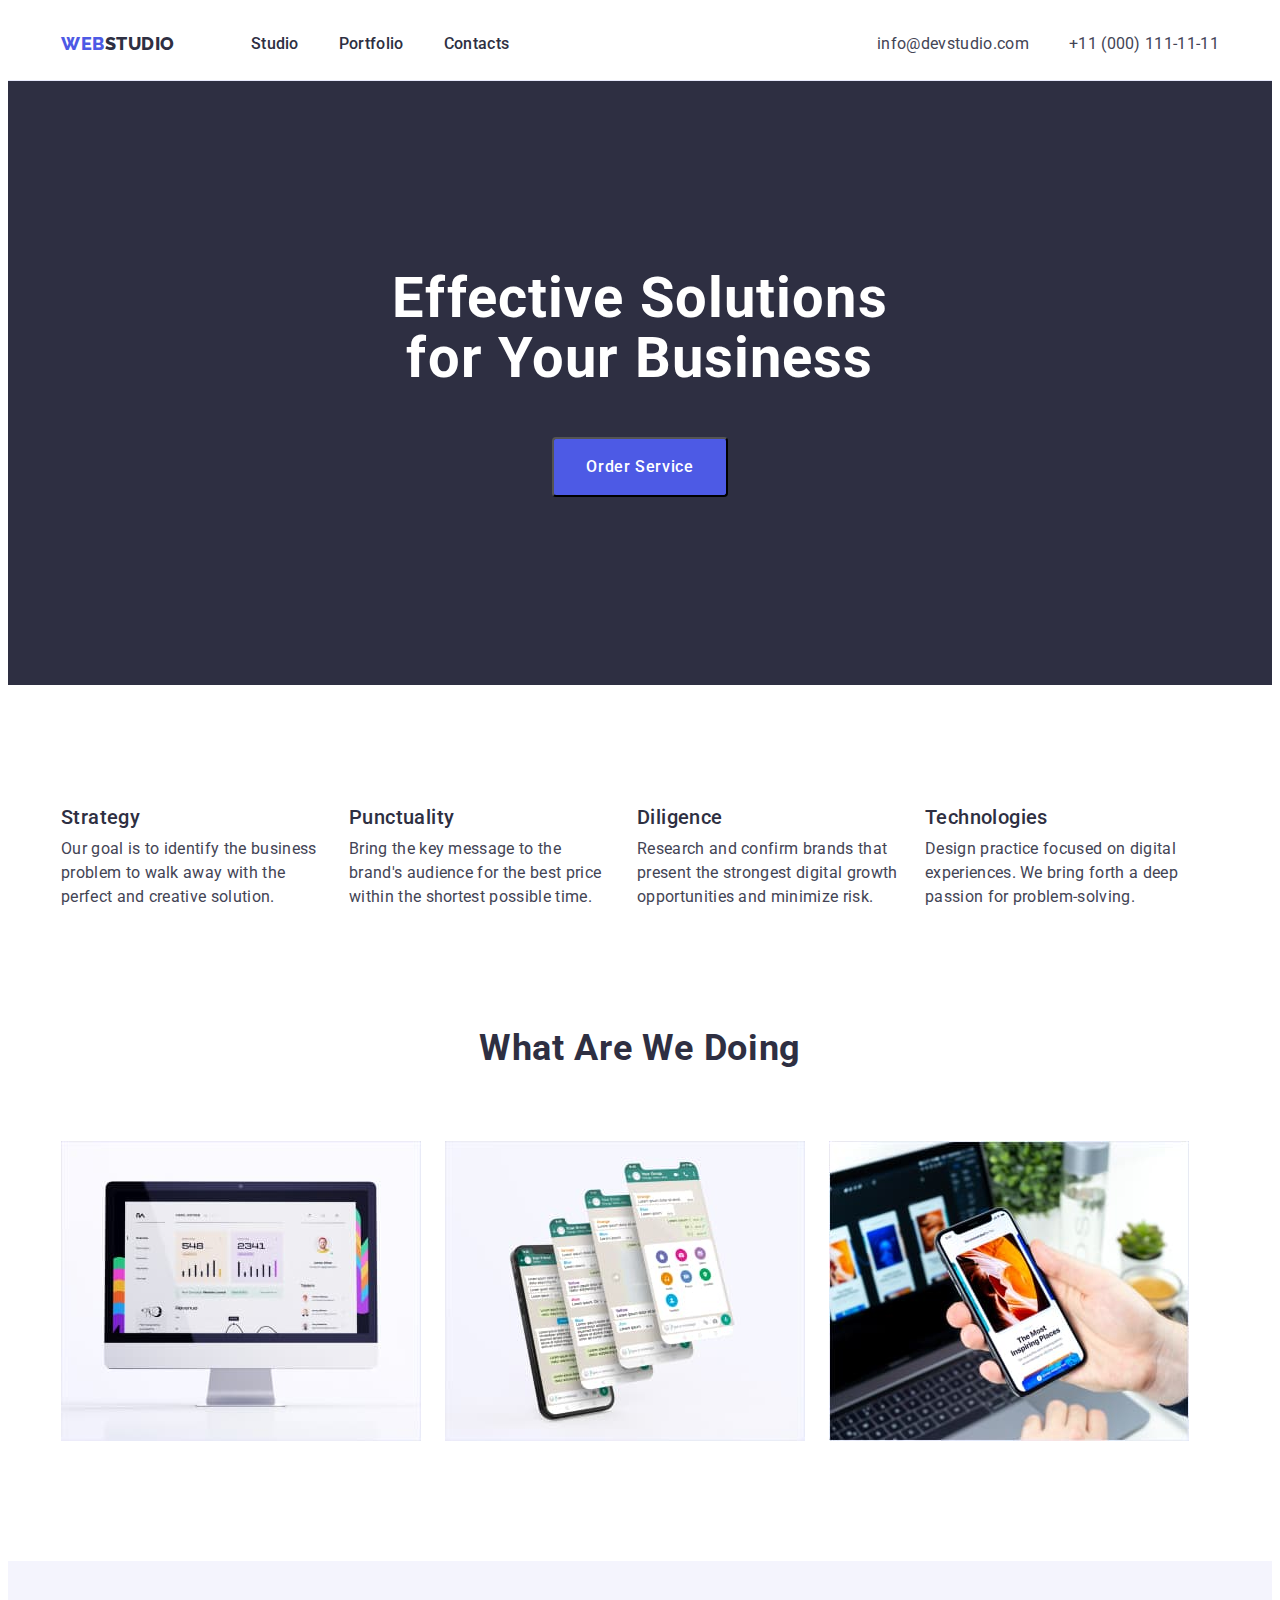
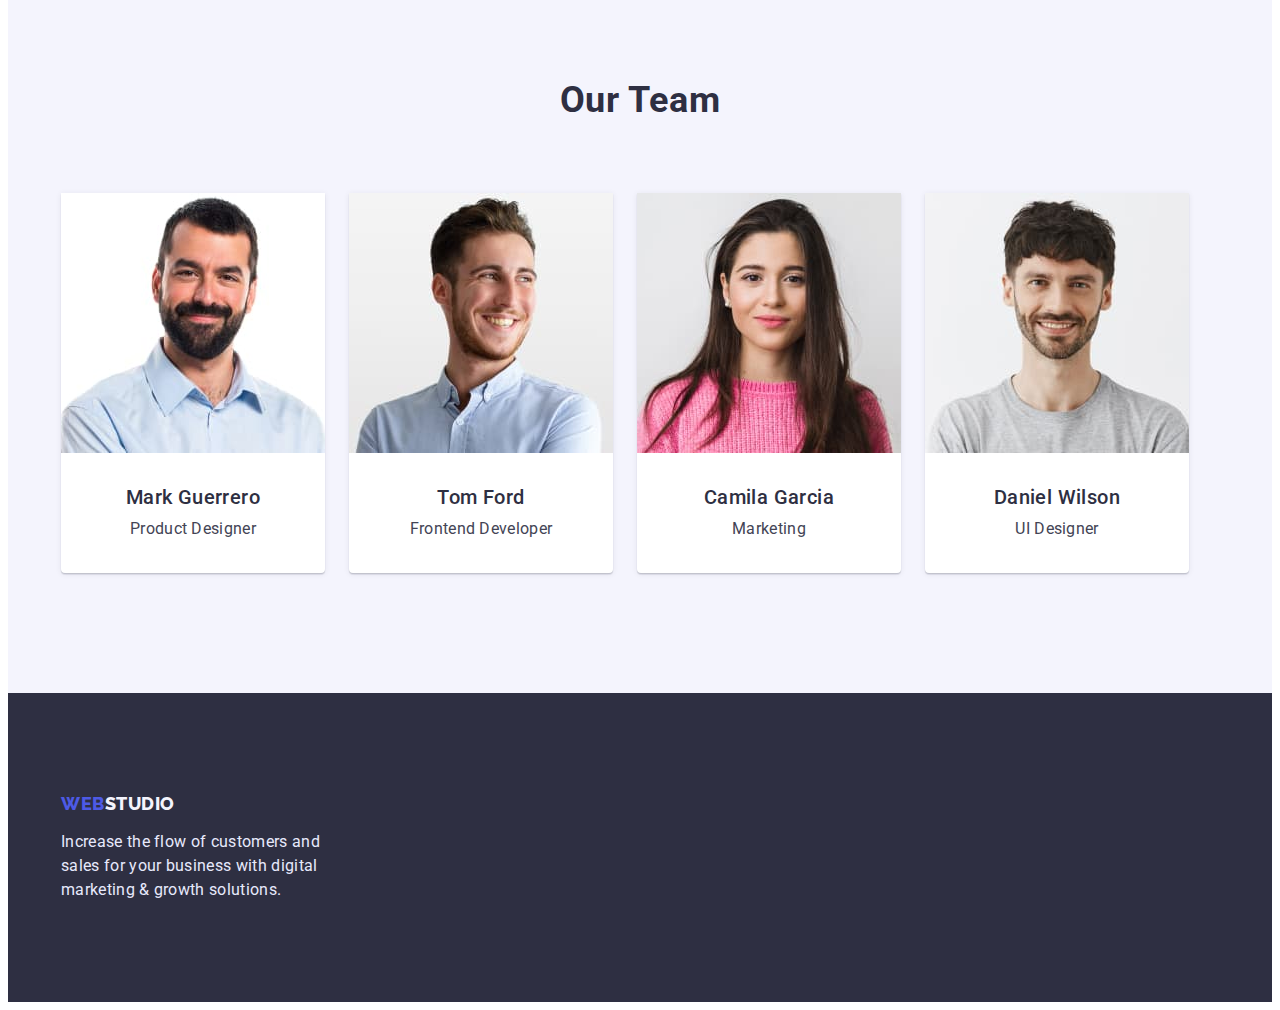
==== index.html @ 9f268df0 "Start HW4" ====
<!DOCTYPE html>
<html lang="en">
  <head>
    <meta charset="UTF-8" />
    <meta http-equiv="X-UA-Compatible" content="IE=edge" />
    <meta name="viewport" content="width=device-width, initial-scale=1.0" />
    <title>WEBSTUDIO</title>
    <link rel="preconnect" href="https://fonts.googleapis.com" />
    <link rel="preconnect" href="https://fonts.gstatic.com" crossorigin />
    <link
      href="https://fonts.googleapis.com/css2?family=Raleway:wght@800&family=Roboto:wght@400;500;700;900&display=swap"
      rel="stylesheet"
    />

    <link
      rel="stylesheet"
      href="https://cdnjs.cloudflare.com/ajax/libs/modern-normalize/1.1.0/modern-normalize.min.css"
      integrity="sha512-wpPYUAdjBVSE4KJnH1VR1HeZfpl1ub8YT/NKx4PuQ5NmX2tKuGu6U/JRp5y+Y8XG2tV+wKQpNHVUX03MfMFn9Q=="
      crossorigin="anonymous"
      referrerpolicy="no-referrer"
    />

    <link rel="stylesheet" href="./css/styles.css" />
  </head>

  <body>
    <!-- Site header -->
    <header class="header">
      <div class="container header-container">
        <nav class="header-navigation">
          <a class="logo-top link" href="./index.html">Web<span class="logo-top-second">Studio</span> </a>
          <ul class="header-list list">
            <li class="header-item"><a class="header-link link" href="./index.html">Studio</a></li>
            <li class="header-item"><a class="header-link link" href="./portfolio.html">Portfolio</a></li>
            <li class="header-item"><a class="header-link link" href="">Contacts</a></li>
          </ul>
        </nav>

        <address class="header-address">
          <ul class="header-address-list list">
            <li class="header-item">
              <a class="header-link adress-info link" href="mailto:info@devstudio.com">info@devstudio.com</a>
            </li>
            <li class="header-item">
              <a class="header-link adress-info link" href="tel:+110001111111">+11 (000) 111-11-11</a>
            </li>
          </ul>
        </address>
      </div>
    </header>

    <main>
      <!-- Hero image -->
      <section class="hero">
        <div class="container">
          <h1 class="hero-title">Effective Solutions for Your Business</h1>
          <button class="hero-botton" type="button">Order Service</button>
        </div>
      </section>

      <!-- Advantages -->
      <section class="advantage section">
        <div class="container">
          <!--<h2 hidden temporarily -->
          <h2 class="hidden-header visually-hidden">Our advantages</h2>
          <ul class="advantage-list list">
            <li class="advantage-item">
              <h3 class="advantage-item-title">Strategy</h3>
              <p class="advantage-item-text">
                Our goal is to identify the business problem to walk away with the perfect and creative solution.
              </p>
            </li>
            <li class="advantage-item">
              <h3 class="advantage-item-title">Punctuality</h3>
              <p class="advantage-item-text">
                Bring the key message to the brand's audience for the best price within the shortest possible time.
              </p>
            </li>
            <li class="advantage-item">
              <h3 class="advantage-item-title">Diligence</h3>
              <p class="advantage-item-text">
                Research and confirm brands that present the strongest digital growth opportunities and minimize risk.
              </p>
            </li>
            <li class="advantage-item">
              <h3 class="advantage-item-title">Technologies</h3>
              <p class="advantage-item-text">
                Design practice focused on digital experiences. We bring forth a deep passion for problem-solving.
              </p>
            </li>
          </ul>
        </div>
      </section>

      <!-- What are we doing -->
      <section class="doing"> <!-- not section only padding-bottom -->
        <!-- section-->
        <div class="container">
          <h2 class="doing-title">What are we doing</h2>
          <ul class="doing-list list">
            <li class="doing-item">
              <img src="./images/img1_we_doing.jpg" alt="Desktop app" width="360" height="300" />
            </li>
            <li class="doing-item">
              <img src="./images/img2_we_doing.jpg" alt="Mobile app" width="360" height="300" />
            </li>
            <li class="doing-item">
              <img src="./images/img3_we_doing.jpg" alt="Design solutions" width="360" height="300" />
            </li>
          </ul>
        </div>
      </section>

      <!-- Our Team -->
      <section class="team section">
        <div class="container">
          <h2 class="team-title">Our Team</h2>
          <ul class="team-list list">
            <li class="team-item">
              <img src="./images/team_card1.jpg" alt="Mark Guerrero's photo" width="264" height="260" />
              <div class="team-item-description">
                <h3 class="team-item-title">Mark Guerrero</h3>
                <p class="team-item-text">Product Designer</p>
              </div>
            </li>
            <li class="team-item">
              <img src="./images/team_card2.jpg" alt="Tom Ford's photo" width="264" height="260" />
              <div class="team-item-description">
                <h3 class="team-item-title">Tom Ford</h3>
                <p class="team-item-text">Frontend Developer</p>
              </div>
            </li>
            <li class="team-item">
              <img src="./images/team_card3.jpg" alt="Camila Garcia's photo" width="264" height="260" />
              <div class="team-item-description">
                <h3 class="team-item-title">Camila Garcia</h3>
                <p class="team-item-text">Marketing</p>
              </div>
            </li>
            <li class="team-item">
              <img src="./images/team_card4.jpg" alt="Daniel Wilson's photo" width="264" height="260" />
              <div class="team-item-description">
                <h3 class="team-item-title">Daniel Wilson</h3>
                <p class="team-item-text">UI Designer</p>
              </div>
            </li>
          </ul>
        </div>
      </section>
    </main>

    <!-- Page Footer -->
    <footer class="footer">
      <div class="footer-container container">
        <a class="logo-bottom link" href="./index.html">Web<span class="logo-bottom-second">Studio</span></a>
        <p class="footer-text">
          Increase the flow of customers and sales for your business with digital marketing & growth solutions.
        </p>
      </div>
    </footer>
  </body>
</html>
---- css/styles.css ----
:root {
  --main-hero-color: #2e2f42;
  --main-text-color: #434455;
  --main-background-color: #ffffff;
}

p,
h1,
h2,
h3,
h4,
h5,
h6 {
  margin: 0;
}

ul {
  margin: 0;
  padding-left: 0;
}

button {
  cursor: pointer;
}

address {
  font-style: normal;
}

img {
  display: block;
}

.list {
  list-style: none;
}

.link {
  text-decoration: none;
  font-style: normal;
}

body {
  font-family: "Roboto", sans-serif;
  font-style: normal;
  background-color: var(--main-background-color);
  color: var(-main-text-color);
}

.container {
  width: 1158px;
  padding-left: 15px;
  padding-right: 15px;
  margin: 0 auto;
  /* outline: 2px solid red; */
}

.section {
  padding-top: 120px;
  padding-bottom: 120px;
}

/* --------- HEADER ----------------------------------------- */

.header {
  background-color: #ffffff;
  padding-top: 24px;
  padding-bottom: 24px;
  border-bottom: 1px solid #e7e9fc;
}

.header-container {
  display: flex;
  align-items: center;
}

.header-navigation {
  display: flex;
  align-items: center;
  margin-right: auto;
}

.header-list {
  display: flex;
  gap: 40px;
}

.header-list {
  display: flex;
  align-items: center;
}

.logo-top {
  text-decoration: none;
}

.logo-top {
  font-family: "Raleway", sans-serif;
  font-weight: 800;
  font-size: 18px;
  line-height: 1.17;
  letter-spacing: 0.03em;
  text-transform: uppercase;
  color: #4d5ae5;
  font-style: normal;
}

.logo-top-second {
  color: #2e2f42;
  margin-right: 76px;
}

.header-address {
  font-style: normal;
}

.header-address-list {
  display: flex;
  align-items: center;
  gap: 40px;
}

.header-link {
  font-weight: 500;
  font-size: 16px;
  line-height: calc(24 / 16);
  letter-spacing: 0.02em;
  color: #2e2f42;
}

.header-link:hover,
.header-link:focus,
.header-link:active {
  color: #404bbf;
}

.adress-info {
  font-weight: 400;
  font-size: 16px;
  line-height: (24/16);
  letter-spacing: 0.02em;
  color: #434455;
}

/* --------- HERO ----------------------------------------- */

.hero {
  background: var(--main-hero-color);
  padding-top: 188px;
  padding-bottom: 188px;
  text-align: center;
}
.hero-title {
  font-weight: 700;
  font-size: 56px;
  line-height: 1.07;
  text-align: center;
  letter-spacing: 0.02em;
  color: #ffffff;
  width: 496px;
  margin-bottom: 48px;
  margin-left: auto;
  margin-right: auto;
}

.hero-botton {
  font-family: "Roboto", sans-serif;
  font-weight: 500;
  font-size: 16px;
  line-height: calc(24 / 16);
  align-items: center;
  letter-spacing: 0.04em;
  color: #ffffff;
  background: #4d5ae5;
  padding: 16px 32px;
  border-radius: 4px;
}

.hero-botton:hover,
.hero-botton:focus {
  background-color: #404bbf;
  cursor: pointer;
}

/* --------- ADVANTEGE ----------------------------------------- */

.advantage-list {
  display: flex;
  gap: 24px;
}

.visually-hidden {
  position: absolute;
  width: 1px;
  height: 1px;
  margin: -1px;
  border: 0;
  padding: 0;
  white-space: nowrap;
  clip-path: inset(100%);
  clip: rect(0 0 0 0);
  overflow: hidden;
}

.advantage-item {
  /* padding-top: 120px; */
  width: 264px;
  text-align: left;
  flex-basis: calc((100%-72px) / 4);
}

.advantage-item-title {
  font-weight: 500;
  font-size: 20px;
  line-height: calc(24 / 20);
  letter-spacing: 0.02em;
  /* NAVY BLUE */
  color: #2e2f42;
  margin-bottom: 8px;
}
.advantage-item-text {
  font-weight: 400;
  font-size: 16px;
  line-height: calc(24 / 16);
  letter-spacing: 0.02em;
  /* SLATE */
  color: #434455;
}

/* --------- DOING  ----------------------------------------- */

.doing {
  padding-bottom: 120px;
}

.doing-list {
  display: flex;
  flex-wrap: wrap;
  gap: 24px;
}

.doing-item {
  flex-basis: auto;
}

.doing-title {
  font-weight: 700;
  font-size: 36px;
  line-height: 1.11;
  text-align: center;
  letter-spacing: 0.02em;
  text-transform: capitalize;
  /* NAVY BLUE */
  color: #2e2f42;
  margin-bottom: 72px;
}

/* --------- TEAM  ----------------------------------------- */

.team {
  /* CLOUD */
  background-color: #f4f4fd;
}

.team-list {
  display: flex;
  flex-wrap: wrap;
  gap: 24px;
}

.team-title {
  font-weight: 700;
  font-size: 36px;
  line-height: 1.11;
  text-align: center;
  letter-spacing: 0.02em;
  text-transform: capitalize;
  color: #2e2f42;
  margin-bottom: 72px;
}

.team-item {
  background-color: #ffffff;
  box-shadow: 0px 1px 6px rgba(46, 47, 66, 0.08), 0px 1px 1px rgba(46, 47, 66, 0.16), 0px 2px 1px rgba(46, 47, 66, 0.08);
  border-radius: 0px 0px 4px 4px;
}

.team-item-description {
  padding-top: 32px;
  padding-bottom: 32px;
  padding-left: 16px;
  padding-right: 16px;
}

.team-item-title {
  font-weight: 500;
  font-size: 20px;
  line-height: calc(24 / 20);
  text-align: center;
  letter-spacing: 0.02em;
  color: #2e2f42;
  background-color: #ffffff;
  /* margin-top: 32px; */
  margin-bottom: 8px;
}
.team-item-text {
  font-weight: 400;
  font-size: 16px;
  line-height: calc(24 / 16);
  text-align: center;
  letter-spacing: 0.02em;
  color: #434455;
  background-color: #ffffff;
  /* margin-bottom: 32px; */
}

/* --------- FOOTER  ----------------------------------------- */

.footer {
  background-color: #2e2f42;
  padding-top: 100px;
  padding-bottom: 100px;
}
.logo-bottom {
  text-decoration: none;
}

.logo-bottom {
  font-family: "Raleway", sans-serif;
  font-weight: 800;
  font-size: 18px;
  line-height: 1.17;
  letter-spacing: 0.03em;
  text-transform: uppercase;
  color: #4d5ae5;
  font-style: normal;
}

.logo-bottom-second {
  color: #f4f4fd;
}

.footer-text {
  font-weight: 400;
  font-size: 16px;
  line-height: calc(24 / 16);
  letter-spacing: 0.02em;
  color: #e7e9fc;
  width: 264px;
  margin-top: 16px;
}

/* --------- FILTER  ----------------------------------------- */

.filter-button-text {
  font-family: "Roboto", sans-serif;
  font-weight: 500;
  font-size: 16px;
  line-height: 1.5;
  align-items: center;
  letter-spacing: 0.04em;
  color: #4d5ae5;
  background-color: #f4f4fd;
  border-style: none;

  border: 1px solid #e7e9fc;
  border-radius: 4px;
  padding: 12px 24px;
}

.filter-button-text:hover,
.filter-button-text:focus {
  color: #ffffff;
  background-color: #404bbf;
  cursor: pointer;
}

/* --------- GALLERY  ----------------------------------------- */

.gallery {
  padding-top: 96px;
  padding-bottom: 120px;
}

.filter-list {
  display: flex;
  flex-wrap: wrap;
  gap: 24px;
  margin-bottom: 72px;
  justify-content: center;
}

.gallary-list {
  display: flex;
  flex-wrap: wrap;
  gap: 48px 24px;
}

.gallery-list li {
  width: calc((100% - 48px) / 3);
}

.gallery-item-description {
  /* padding: 32px auto 32px 16px; */
  padding-top: 32px;
  padding-right: auto;
  padding-bottom: 32px;
  padding-left: 16px;
  border: 1px solid #e7e9fc;
  border-top: none;
}

.galley-item-titel {
  font-weight: 500;
  font-size: 20px;
  line-height: 1.2;
  letter-spacing: 0.02em;
  color: #2e2f42;
  /* margin-top: 32px; */
  /* margin-left: 16px; */
  margin-bottom: 8px;
  /* text-align: left; */
}
.gallery-item-text {
  font-weight: 400;
  font-size: 16px;
  line-height: calc(24 / 16);
  letter-spacing: 0.02em;
  color: #434455;
  /* margin-left: 16px; */
  /* text-align: left; */
}
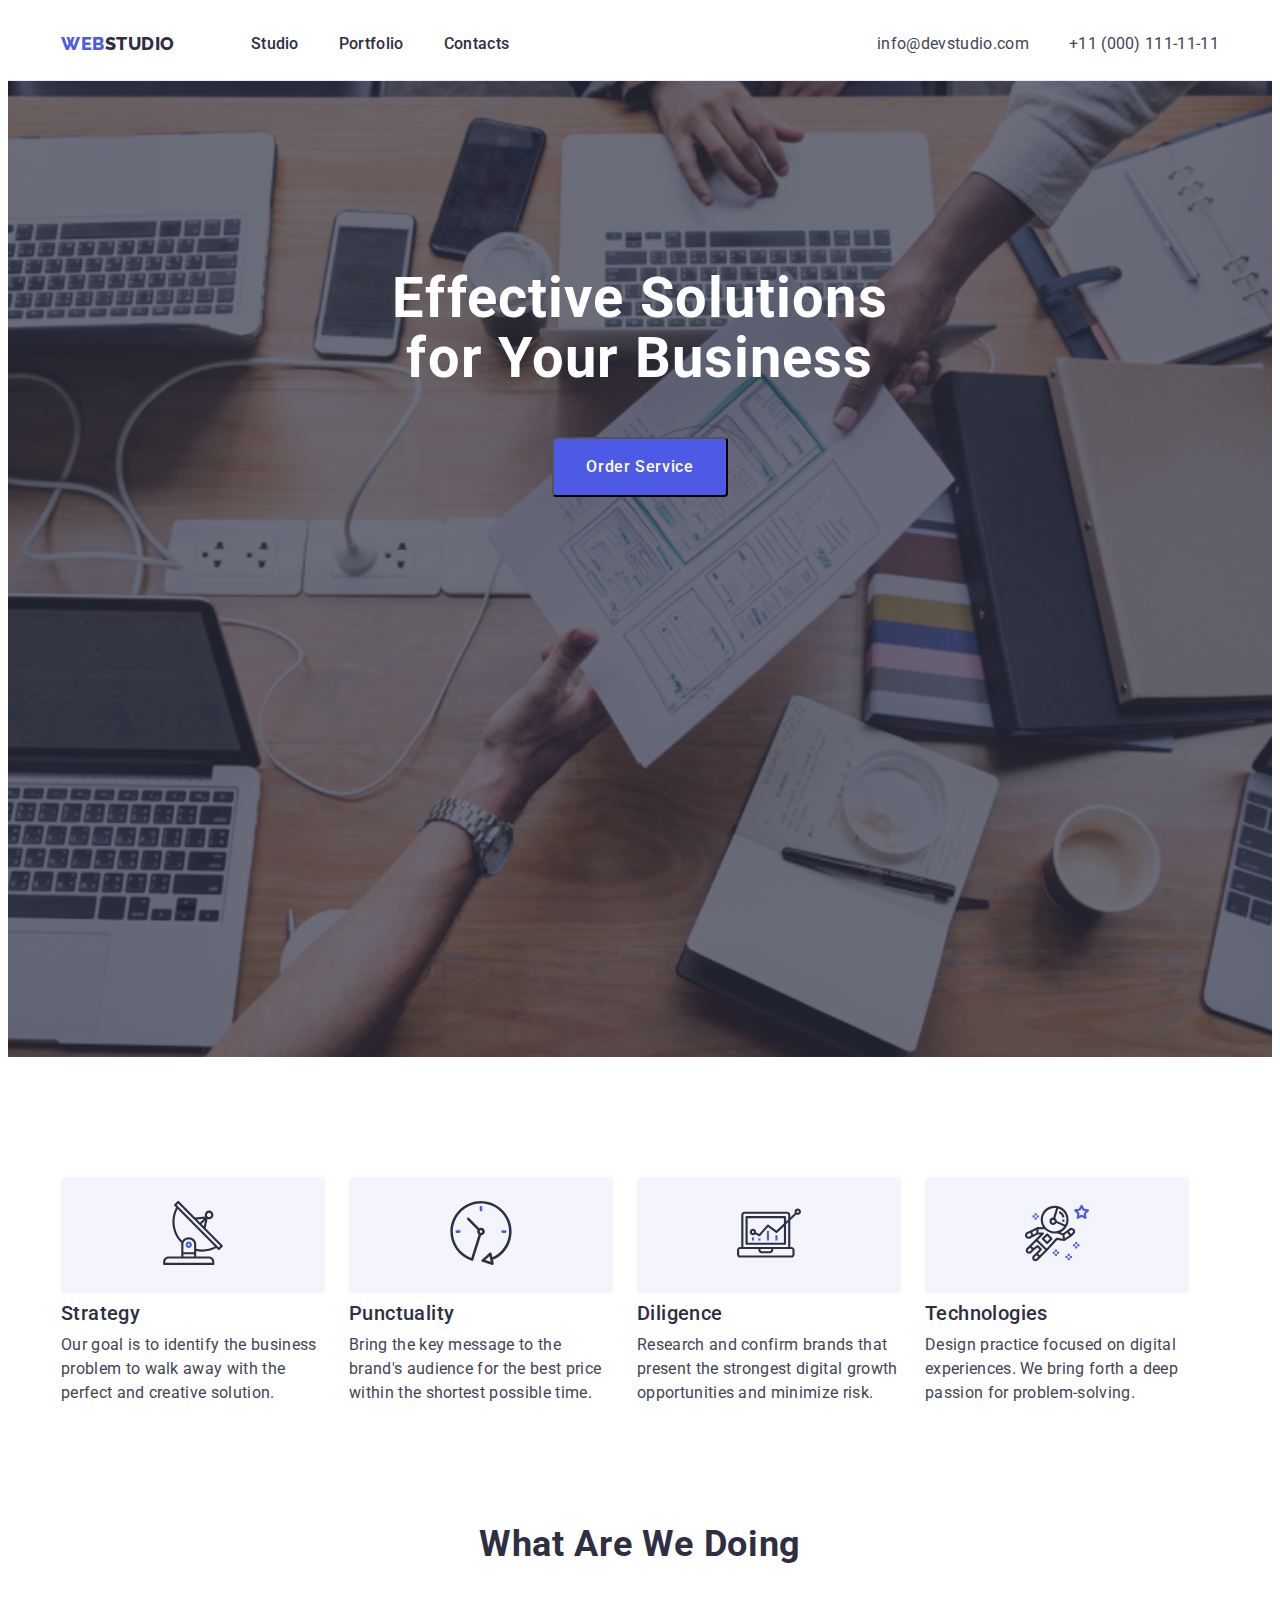
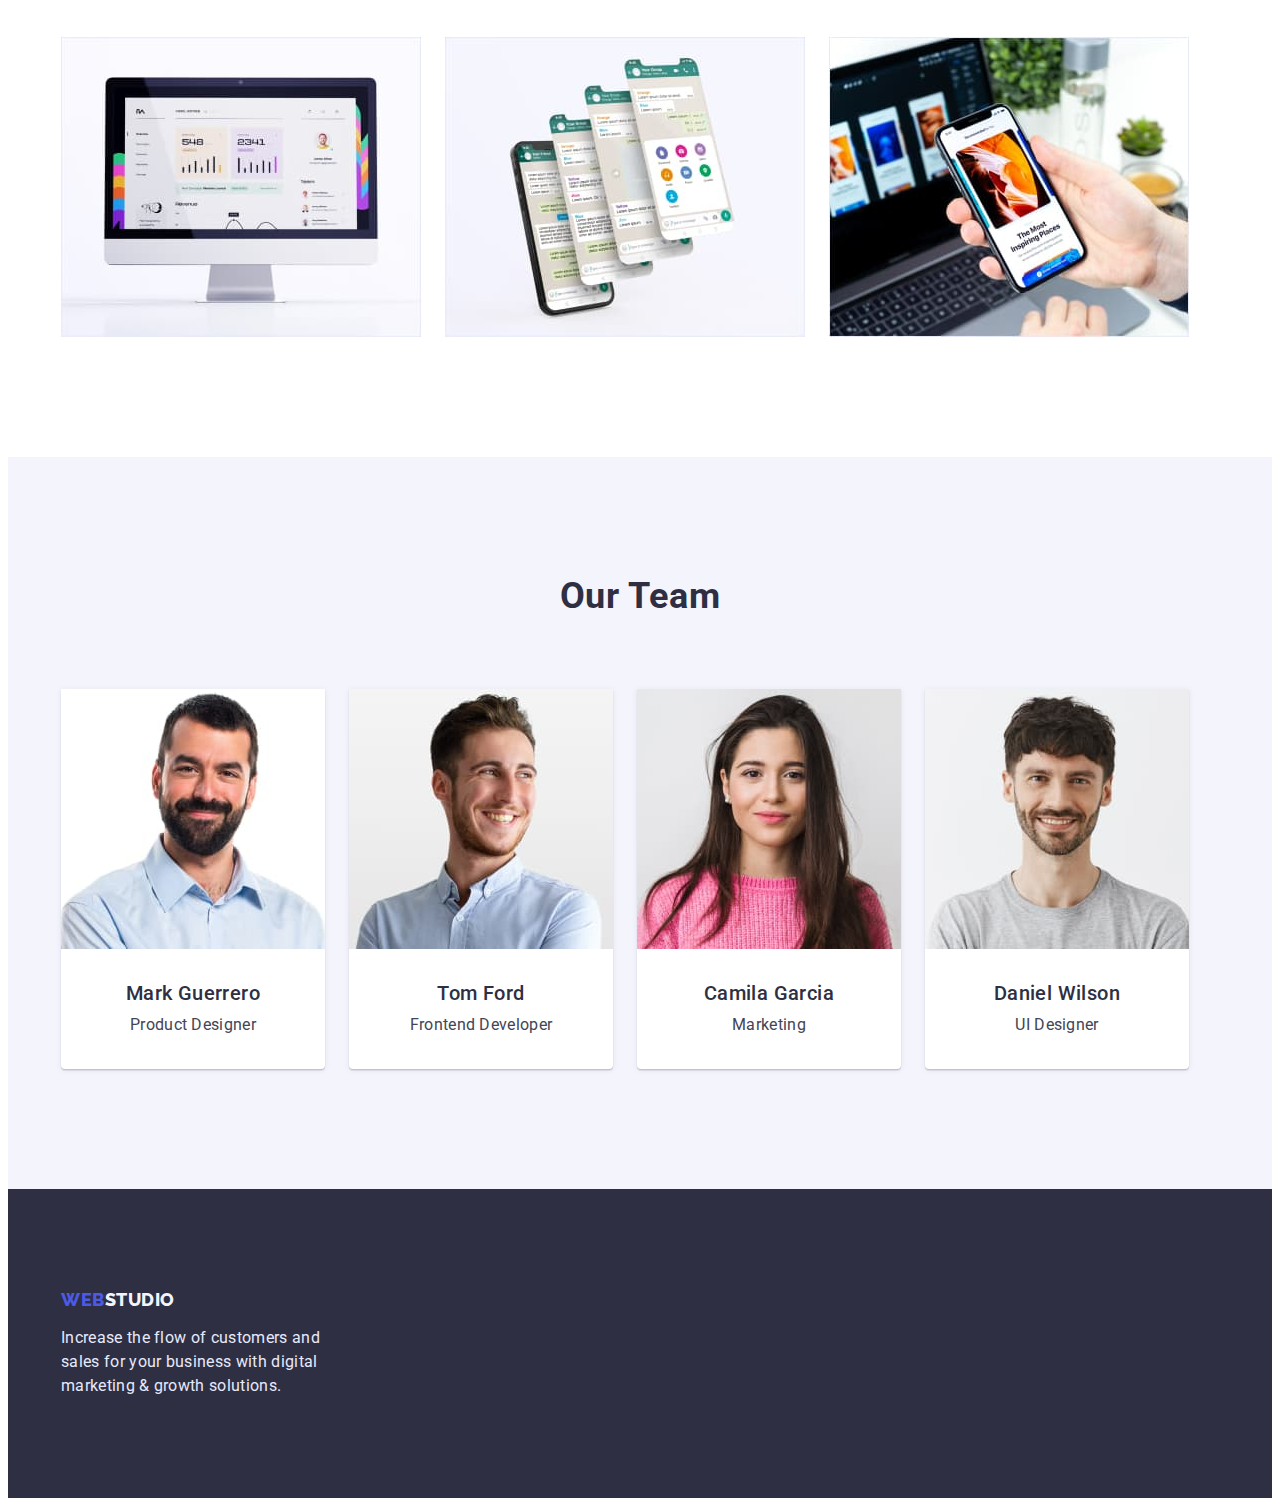
==== commit 109350f2: "Add icon section advantege" ====
--- a/index.html
+++ b/index.html
@@ -65,24 +65,44 @@
           <h2 class="hidden-header visually-hidden">Our advantages</h2>
           <ul class="advantage-list list">
             <li class="advantage-item">
+              <div class="icon-box">
+                <svg class="icon"> 
+                  <use href="./images/sprite.svg#icon-about-antenna"></use>
+                </svg>
+              </div>
               <h3 class="advantage-item-title">Strategy</h3>
               <p class="advantage-item-text">
                 Our goal is to identify the business problem to walk away with the perfect and creative solution.
               </p>
             </li>
             <li class="advantage-item">
+              <div class="icon-box">
+                <svg class="icon"> 
+                  <use href="./images/sprite.svg#icon-about-clock"></use>
+                </svg>
+              </div>
               <h3 class="advantage-item-title">Punctuality</h3>
               <p class="advantage-item-text">
                 Bring the key message to the brand's audience for the best price within the shortest possible time.
               </p>
             </li>
             <li class="advantage-item">
+              <div class="icon-box">
+                <svg class="icon"> 
+                  <use href="./images/sprite.svg#icon-about-diagram"></use>
+                </svg>
+              </div>
               <h3 class="advantage-item-title">Diligence</h3>
               <p class="advantage-item-text">
                 Research and confirm brands that present the strongest digital growth opportunities and minimize risk.
               </p>
             </li>
             <li class="advantage-item">
+              <div class="icon-box">
+                <svg class="icon"> 
+                  <use href="./images/sprite.svg#icon-about-astronaut"></use>
+                </svg>
+              </div>
               <h3 class="advantage-item-title">Technologies</h3>
               <p class="advantage-item-text">
                 Design practice focused on digital experiences. We bring forth a deep passion for problem-solving.
--- a/css/styles.css
+++ b/css/styles.css
@@ -149,7 +149,17 @@
   padding-top: 188px;
   padding-bottom: 188px;
   text-align: center;
-}
+
+  max-width: 1440px;
+  height: 600px;
+  margin-left: auto;
+  margin-right: auto;
+  background-image: linear-gradient(rgba(46, 47, 66, 0.7), rgba(46, 47, 66, 0.7)), url(../images/hero.jpg);
+  background-repeat: no-repeat;
+  background-position: center;
+  background-size: cover;
+}
+
 .hero-title {
   font-weight: 700;
   font-size: 56px;
@@ -183,6 +193,20 @@
 }
 
 /* --------- ADVANTEGE ----------------------------------------- */
+
+.icon-box {
+  background: #f4f4fd;
+  border-radius: 4px;
+  max-width: 112px;
+  max-width: 264px;
+  padding: 24px 100px;
+  margin-bottom: 8px;
+}
+
+.icon-box>.icon {
+  width: 64px;
+  height: 64px;
+}
 
 .advantage-list {
   display: flex;
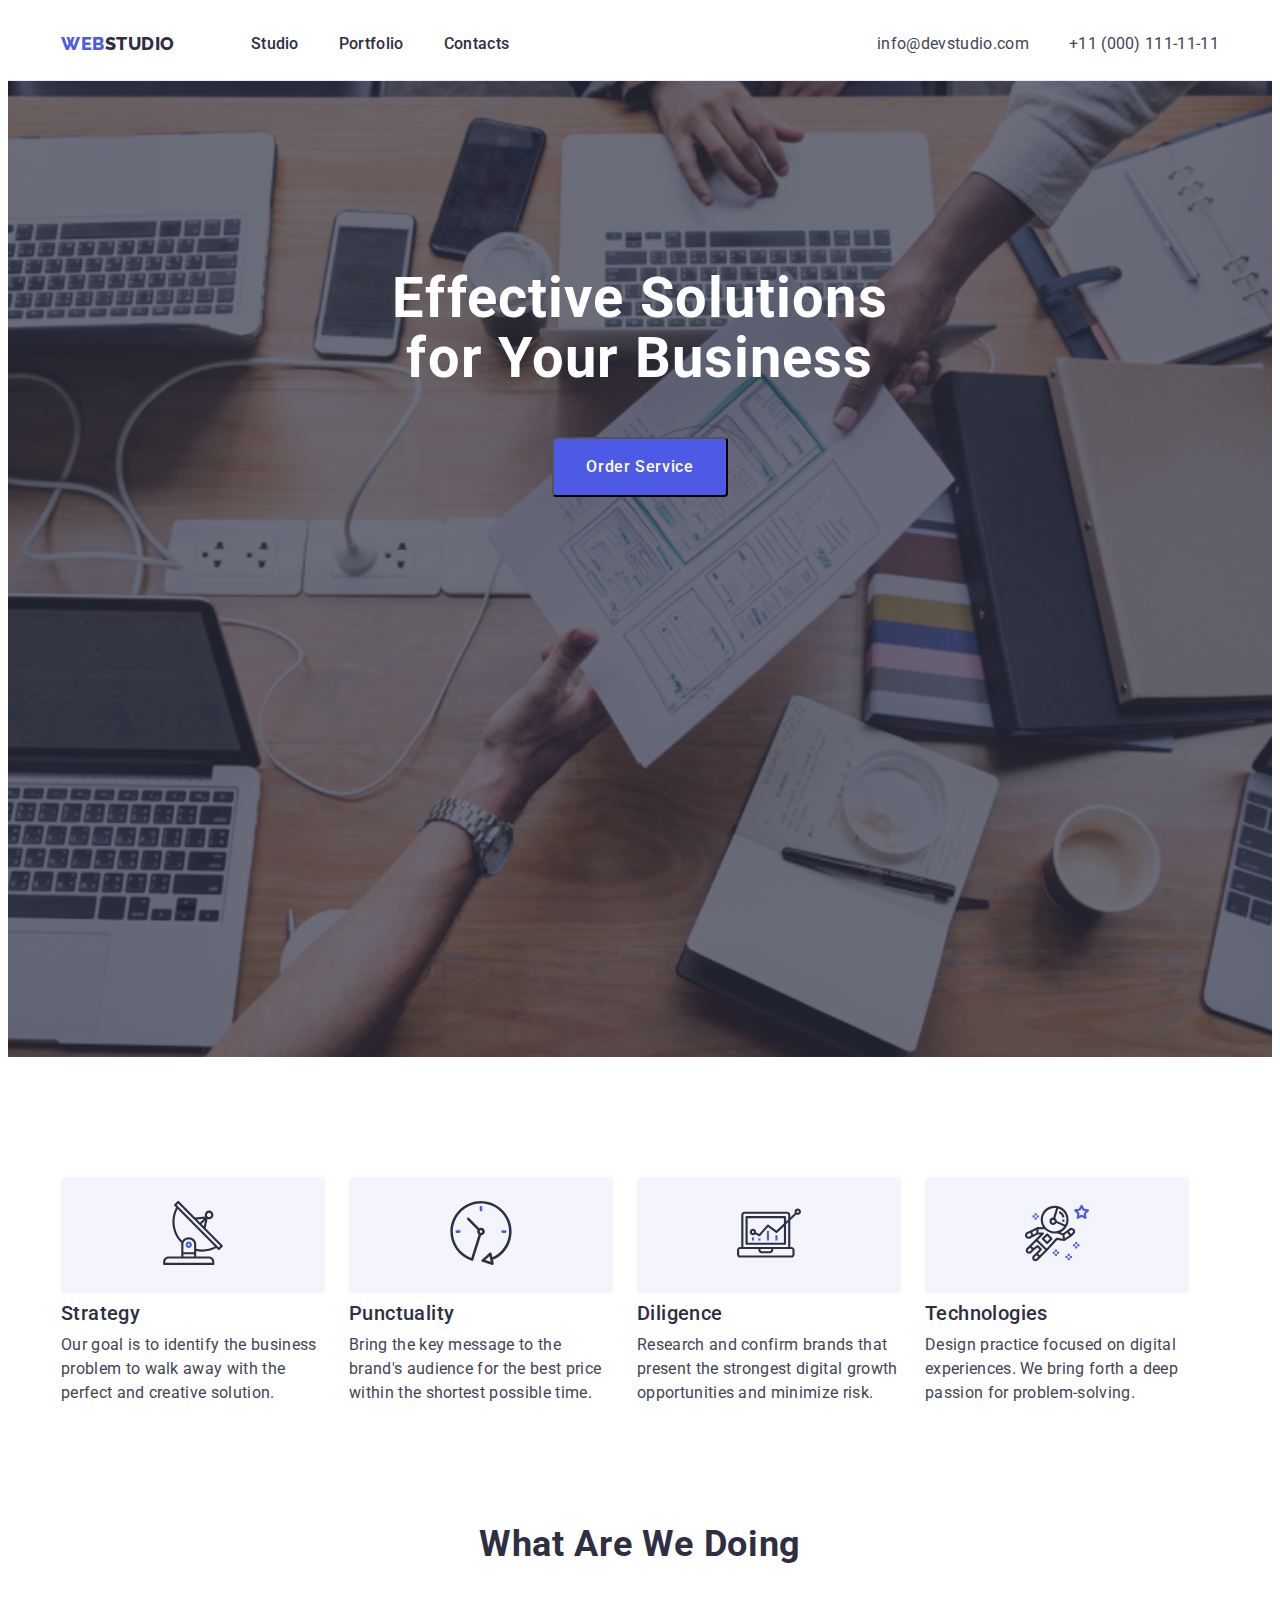
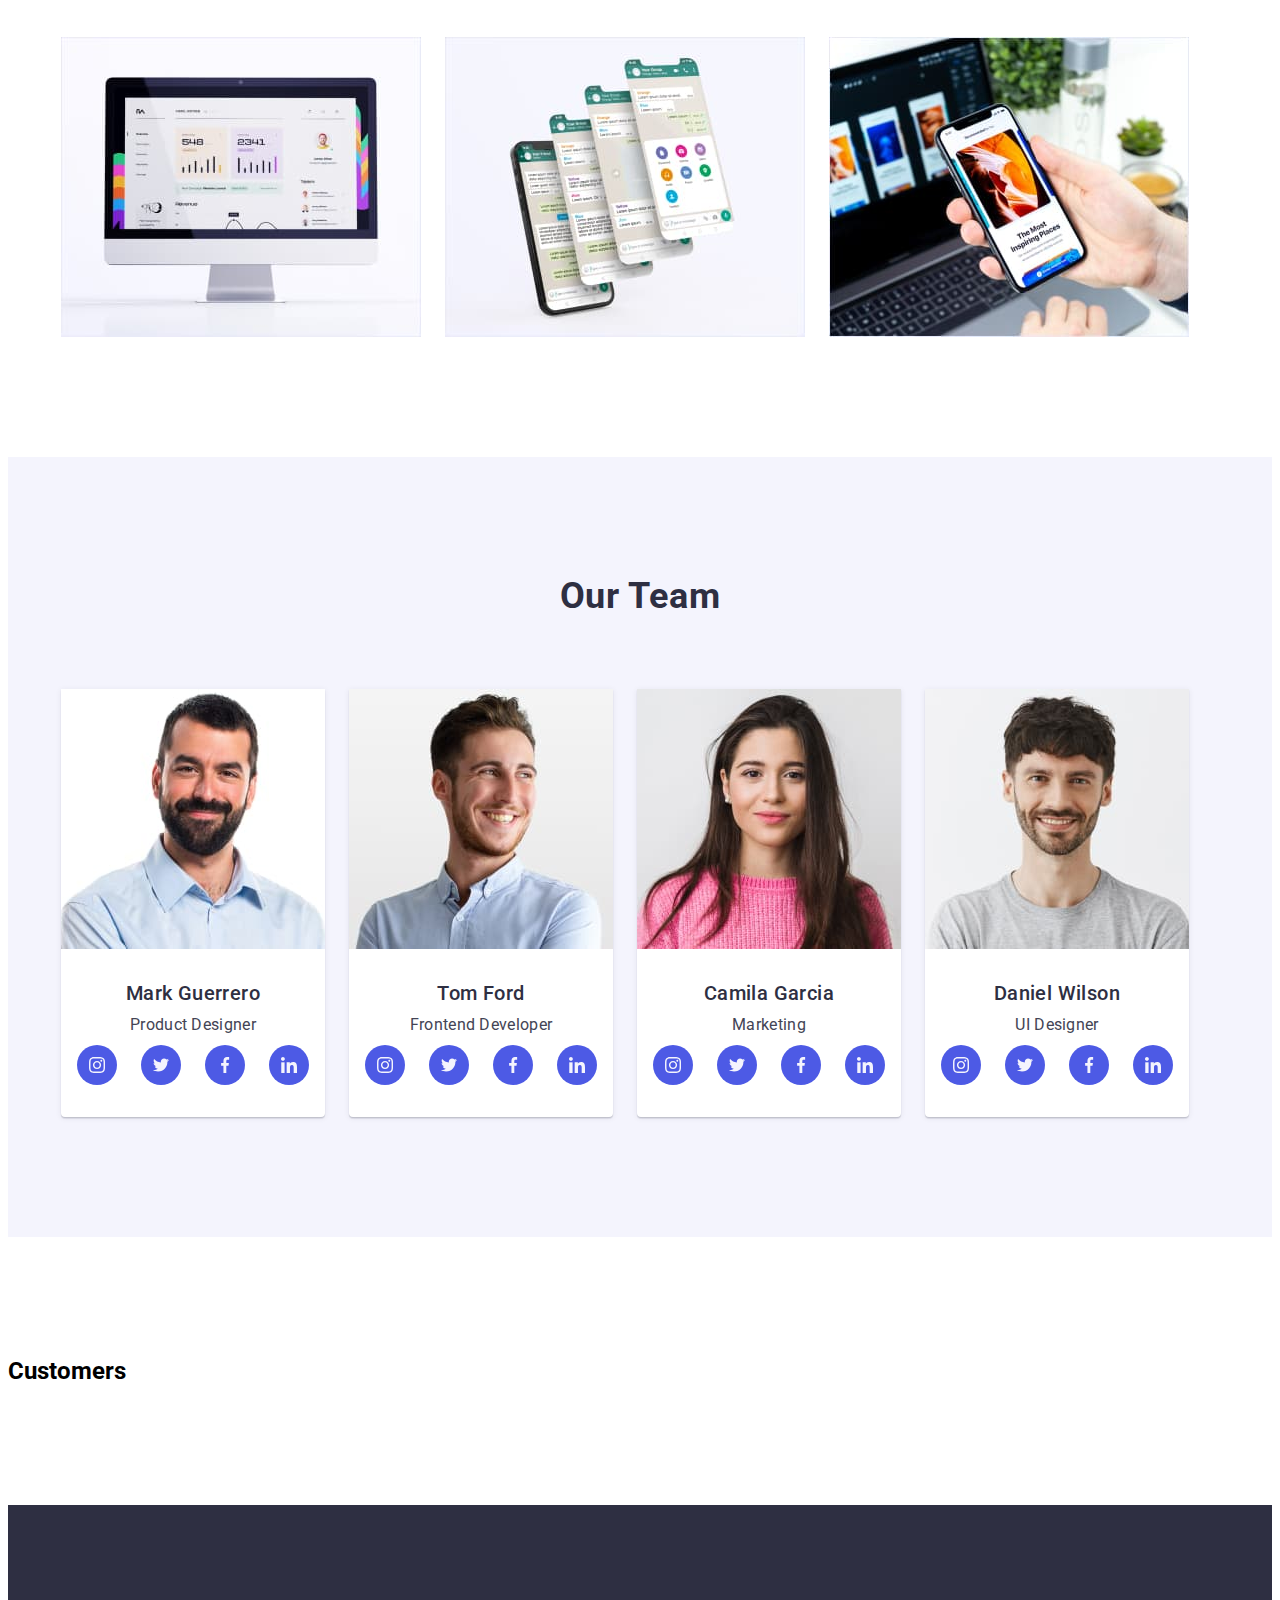
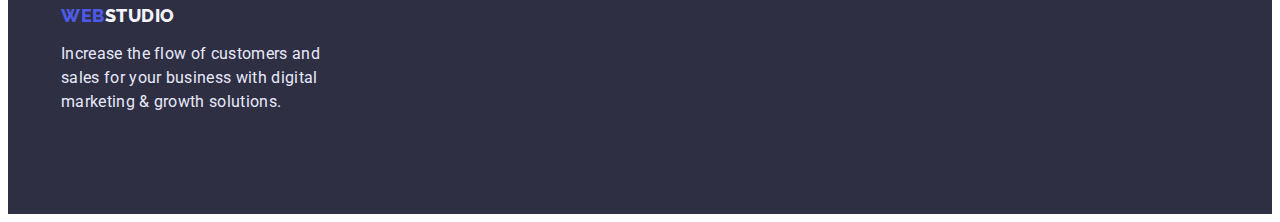
==== commit b6f80877: "Add iconsoc for section team" ====
--- a/index.html
+++ b/index.html
@@ -66,7 +66,7 @@
           <ul class="advantage-list list">
             <li class="advantage-item">
               <div class="icon-box">
-                <svg class="icon"> 
+                <svg class="icon">
                   <use href="./images/sprite.svg#icon-about-antenna"></use>
                 </svg>
               </div>
@@ -77,7 +77,7 @@
             </li>
             <li class="advantage-item">
               <div class="icon-box">
-                <svg class="icon"> 
+                <svg class="icon">
                   <use href="./images/sprite.svg#icon-about-clock"></use>
                 </svg>
               </div>
@@ -88,7 +88,7 @@
             </li>
             <li class="advantage-item">
               <div class="icon-box">
-                <svg class="icon"> 
+                <svg class="icon">
                   <use href="./images/sprite.svg#icon-about-diagram"></use>
                 </svg>
               </div>
@@ -99,7 +99,7 @@
             </li>
             <li class="advantage-item">
               <div class="icon-box">
-                <svg class="icon"> 
+                <svg class="icon">
                   <use href="./images/sprite.svg#icon-about-astronaut"></use>
                 </svg>
               </div>
@@ -113,7 +113,8 @@
       </section>
 
       <!-- What are we doing -->
-      <section class="doing"> <!-- not section only padding-bottom -->
+      <section class="doing">
+        <!-- not section only padding-bottom -->
         <!-- section-->
         <div class="container">
           <h2 class="doing-title">What are we doing</h2>
@@ -141,6 +142,35 @@
               <div class="team-item-description">
                 <h3 class="team-item-title">Mark Guerrero</h3>
                 <p class="team-item-text">Product Designer</p>
+                <ul class="team-soc-list list">
+                  <li class="team-soc-item">
+                    <a href="" class="team-soc-link link">
+                      <svg class="team-soc-icon">
+                        <use href="./images/sprite.svg#icon-icon-instagram"></use>
+                      </svg>
+                    </a>
+                  </li>
+                  <li class="team-soc-item">
+                    <a href="" class="team-soc-link link">
+                      <svg class="team-soc-icon">
+                        <use href="./images/sprite.svg#icon-icon-twitter"></use>
+                      </svg>
+                    </a>
+                  </li>
+                  <li class="team-soc-item">
+                    <a href="" class="team-soc-link link">
+                      <svg class="team-soc-icon">
+                        <use href="./images/sprite.svg#icon-icon-facebook"></use>
+                      </svg>
+                    </a>
+                  </li>
+                  <li class="team-soc-item">
+                    <a href="" class="team-soc-link link">
+                      <svg class="team-soc-icon">
+                        <use href="./images/sprite.svg#icon-icon-linkedin"></use>
+                      </svg> 
+                    </a></li>
+                </ul>
               </div>
             </li>
             <li class="team-item">
@@ -148,6 +178,35 @@
               <div class="team-item-description">
                 <h3 class="team-item-title">Tom Ford</h3>
                 <p class="team-item-text">Frontend Developer</p>
+                <ul class="team-soc-list list">
+                  <li class="team-soc-item">
+                    <a href="" class="team-soc-link link">
+                      <svg class="team-soc-icon">
+                        <use href="./images/sprite.svg#icon-icon-instagram"></use>
+                      </svg>
+                    </a>
+                  </li>
+                  <li class="team-soc-item">
+                    <a href="" class="team-soc-link link">
+                      <svg class="team-soc-icon">
+                        <use href="./images/sprite.svg#icon-icon-twitter"></use>
+                      </svg>
+                    </a>
+                  </li>
+                  <li class="team-soc-item">
+                    <a href="" class="team-soc-link link">
+                      <svg class="team-soc-icon">
+                        <use href="./images/sprite.svg#icon-icon-facebook"></use>
+                      </svg>
+                    </a>
+                  </li>
+                  <li class="team-soc-item">
+                    <a href="" class="team-soc-link link">
+                      <svg class="team-soc-icon">
+                        <use href="./images/sprite.svg#icon-icon-linkedin"></use>
+                      </svg> 
+                    </a></li>
+                </ul>
               </div>
             </li>
             <li class="team-item">
@@ -155,6 +214,35 @@
               <div class="team-item-description">
                 <h3 class="team-item-title">Camila Garcia</h3>
                 <p class="team-item-text">Marketing</p>
+                <ul class="team-soc-list list">
+                  <li class="team-soc-item">
+                    <a href="" class="team-soc-link link">
+                      <svg class="team-soc-icon">
+                        <use href="./images/sprite.svg#icon-icon-instagram"></use>
+                      </svg>
+                    </a>
+                  </li>
+                  <li class="team-soc-item">
+                    <a href="" class="team-soc-link link">
+                      <svg class="team-soc-icon">
+                        <use href="./images/sprite.svg#icon-icon-twitter"></use>
+                      </svg>
+                    </a>
+                  </li>
+                  <li class="team-soc-item">
+                    <a href="" class="team-soc-link link">
+                      <svg class="team-soc-icon">
+                        <use href="./images/sprite.svg#icon-icon-facebook"></use>
+                      </svg>
+                    </a>
+                  </li>
+                  <li class="team-soc-item">
+                    <a href="" class="team-soc-link link">
+                      <svg class="team-soc-icon">
+                        <use href="./images/sprite.svg#icon-icon-linkedin"></use>
+                      </svg> 
+                    </a></li>
+                </ul>
               </div>
             </li>
             <li class="team-item">
@@ -162,13 +250,57 @@
               <div class="team-item-description">
                 <h3 class="team-item-title">Daniel Wilson</h3>
                 <p class="team-item-text">UI Designer</p>
-              </div>
-            </li>
+                <ul class="team-soc-list list">
+                  <li class="team-soc-item">
+                    <a href="" class="team-soc-link link">
+                      <svg class="team-soc-icon">
+                        <use href="./images/sprite.svg#icon-icon-instagram"></use>
+                      </svg>
+                    </a>
+                  </li>
+                  <li class="team-soc-item">
+                    <a href="" class="team-soc-link link">
+                      <svg class="team-soc-icon">
+                        <use href="./images/sprite.svg#icon-icon-twitter"></use>
+                      </svg>
+                    </a>
+                  </li>
+                  <li class="team-soc-item">
+                    <a href="" class="team-soc-link link">
+                      <svg class="team-soc-icon">
+                        <use href="./images/sprite.svg#icon-icon-facebook"></use>
+                      </svg>
+                    </a>
+                  </li>
+                  <li class="team-soc-item">
+                    <a href="" class="team-soc-link link">
+                      <svg class="team-soc-icon">
+                        <use href="./images/sprite.svg#icon-icon-linkedin"></use>
+                      </svg> 
+                    </a></li>
+                </ul>
+              </div>
+            </li>
+          </ul>
+        </div>
+      </section>
+
+      <!-- Customers -->
+      <section class="customers section">
+        <div class="containers">
+          <h2 class="customers-title">Customers</h2>
+          <ul class="customers-list list">
+            <li class="customers-item"><a href="" class="castomers-link link"></a></li>
+            <li class="customers-item"><a href="" class="castomers-link link"></a></li>
+            <li class="customers-item"><a href="" class="castomers-link link"></a></li>
+            <li class="customers-item"><a href="" class="castomers-link link"></a></li>
+            <li class="customers-item"><a href="" class="castomers-link link"></a></li>
+            <li class="customers-item"><a href="" class="castomers-link link"></a></li>
           </ul>
         </div>
       </section>
     </main>
-
+    
     <!-- Page Footer -->
     <footer class="footer">
       <div class="footer-container container">
--- a/css/styles.css
+++ b/css/styles.css
@@ -335,7 +335,57 @@
   letter-spacing: 0.02em;
   color: #434455;
   background-color: #ffffff;
-  /* margin-bottom: 32px; */
+  margin-bottom: 8px;
+}
+
+/* soc link */
+
+.team-soc-list {
+  display: flex;
+  justify-content: center;
+  gap: 24px;
+}
+
+.team-soc-item {
+  width: 40px;
+  height: 40px;
+}
+
+.team-soc-link {
+  width: 100%;
+  height: 100%;
+  border-radius: 50%;
+  background-color: #4D5AE5;
+  /* display: inline-block; */
+  display: flex;
+  align-items: center;
+  justify-content: center;
+}
+
+.team-soc-link {
+  /* padding: 12px; */
+}
+
+.team-soc-icon {
+  width: 16px;
+  height: 16px;
+  fill: #F4F4FD;
+  /* fill: #ffffff; */
+  /* fill: red */
+}
+
+/* --------- CUSTOMERS --------------------------------------- */
+
+.containers {
+}
+.customers-title {
+}
+.customers-list {
+}
+
+.customers-item {
+}
+.castomers-link {
 }
 
 /* --------- FOOTER  ----------------------------------------- */
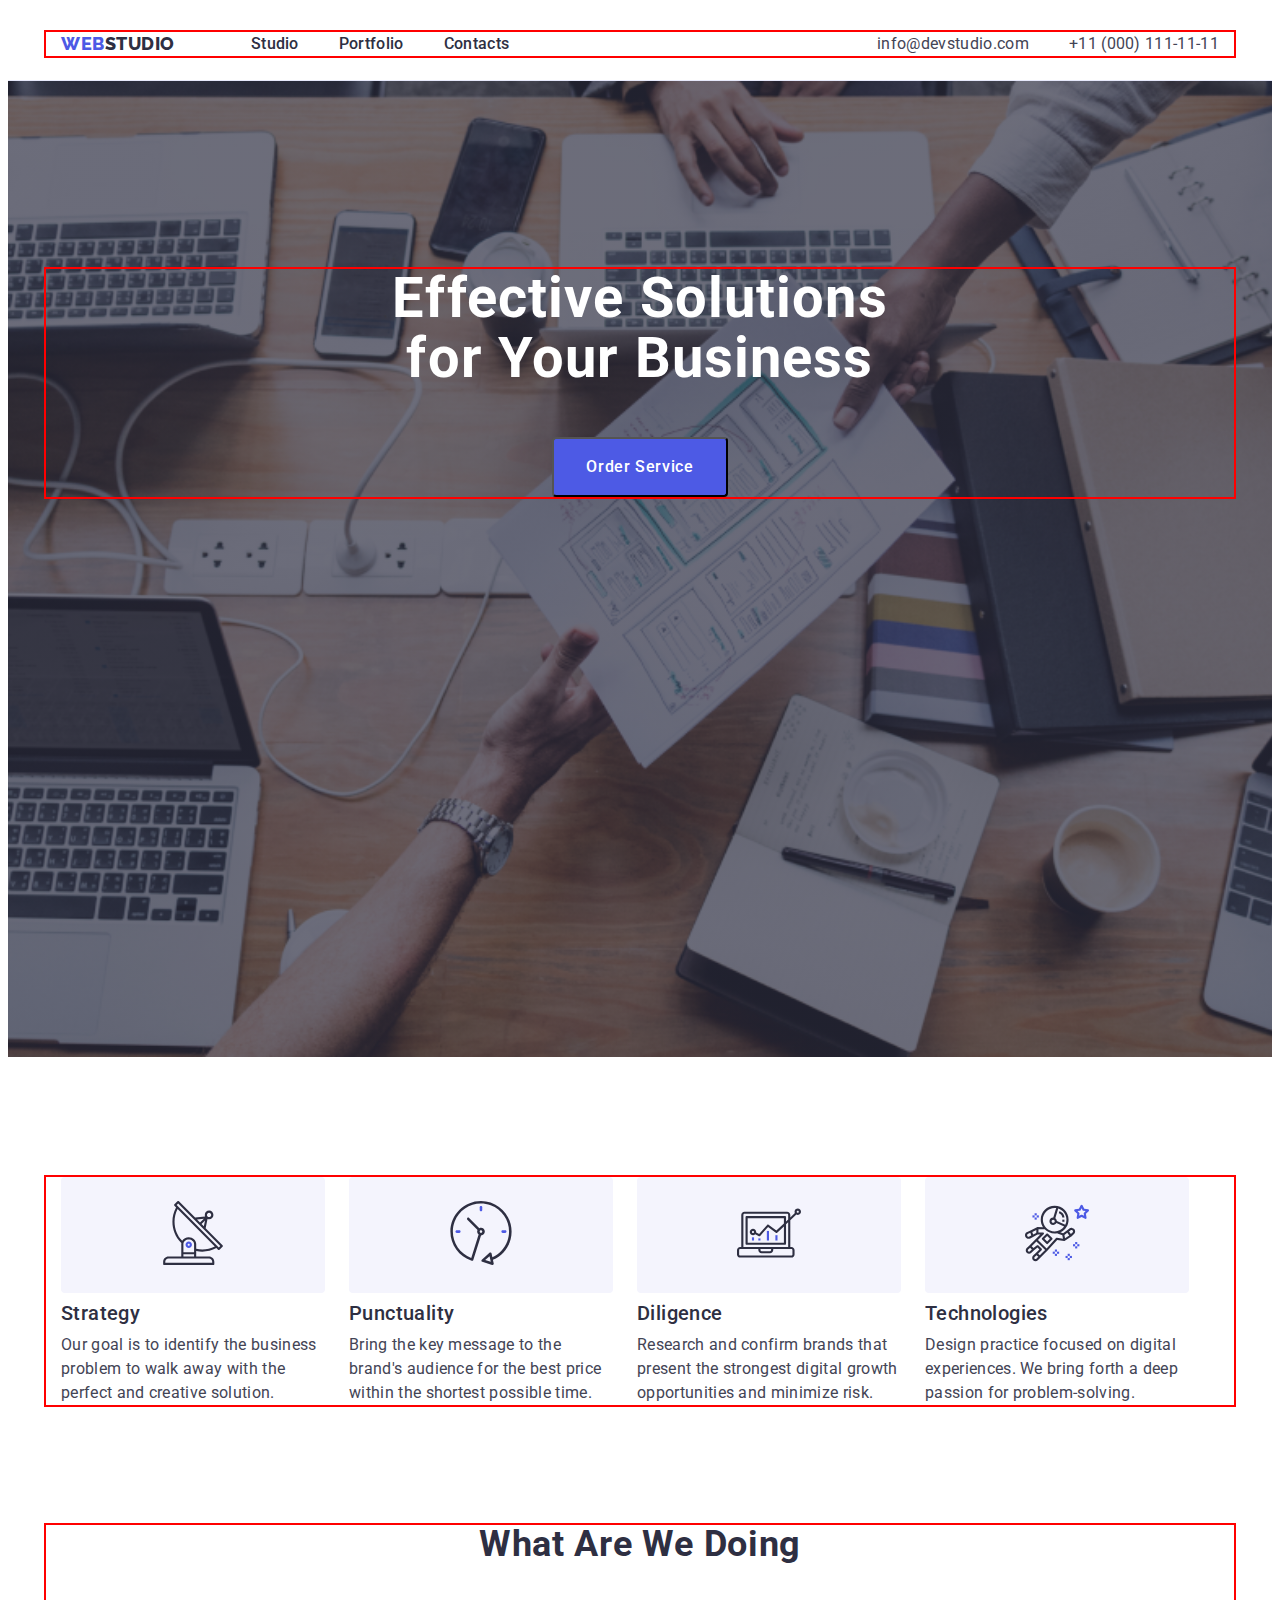
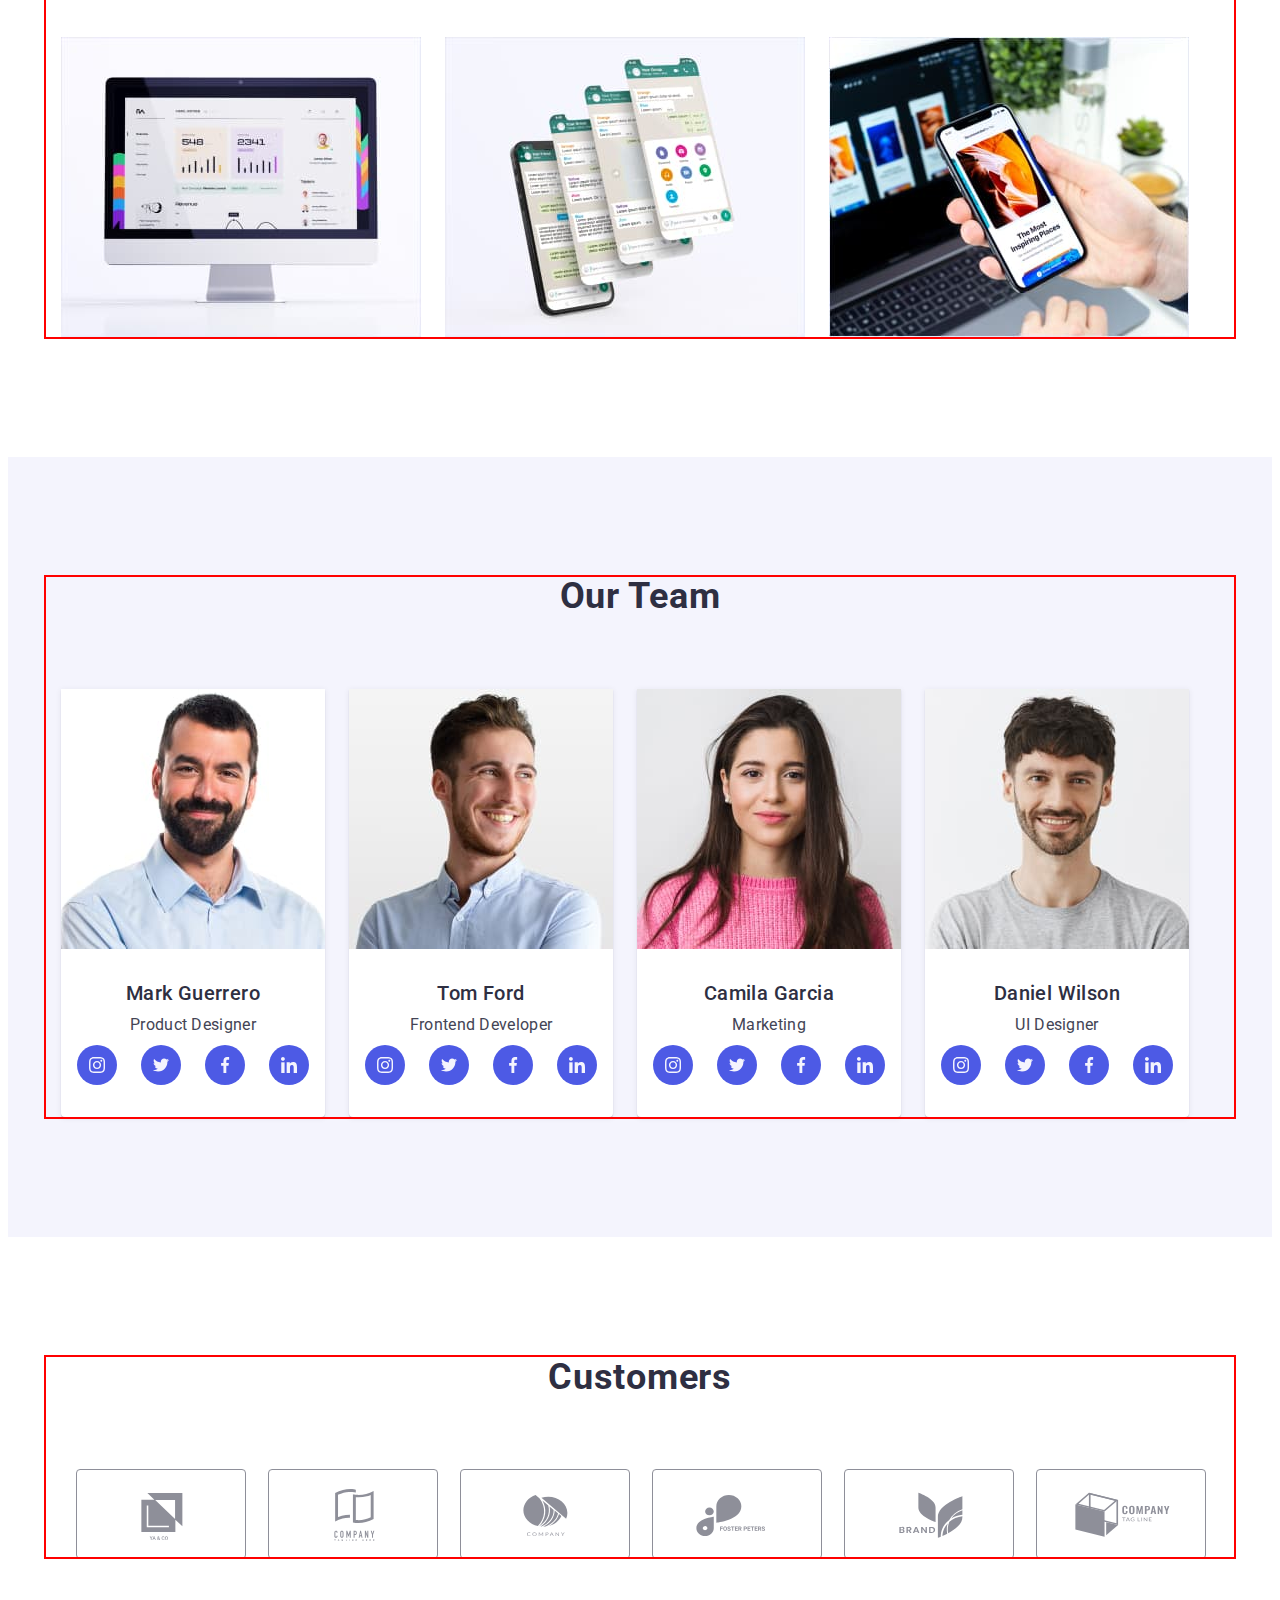
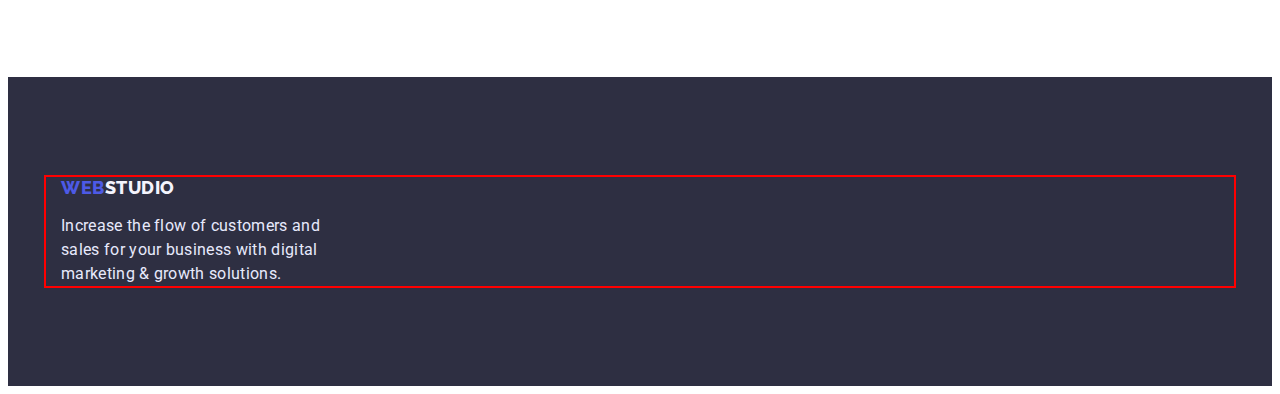
==== commit 3b1a092a: "Add section Customers & svg icon :  hover" ====
--- a/index.html
+++ b/index.html
@@ -168,8 +168,9 @@
                     <a href="" class="team-soc-link link">
                       <svg class="team-soc-icon">
                         <use href="./images/sprite.svg#icon-icon-linkedin"></use>
-                      </svg> 
-                    </a></li>
+                      </svg>
+                    </a>
+                  </li>
                 </ul>
               </div>
             </li>
@@ -204,8 +205,9 @@
                     <a href="" class="team-soc-link link">
                       <svg class="team-soc-icon">
                         <use href="./images/sprite.svg#icon-icon-linkedin"></use>
-                      </svg> 
-                    </a></li>
+                      </svg>
+                    </a>
+                  </li>
                 </ul>
               </div>
             </li>
@@ -240,8 +242,9 @@
                     <a href="" class="team-soc-link link">
                       <svg class="team-soc-icon">
                         <use href="./images/sprite.svg#icon-icon-linkedin"></use>
-                      </svg> 
-                    </a></li>
+                      </svg>
+                    </a>
+                  </li>
                 </ul>
               </div>
             </li>
@@ -276,8 +279,9 @@
                     <a href="" class="team-soc-link link">
                       <svg class="team-soc-icon">
                         <use href="./images/sprite.svg#icon-icon-linkedin"></use>
-                      </svg> 
-                    </a></li>
+                      </svg>
+                    </a>
+                  </li>
                 </ul>
               </div>
             </li>
@@ -287,20 +291,51 @@
 
       <!-- Customers -->
       <section class="customers section">
-        <div class="containers">
+        <div class="container">
           <h2 class="customers-title">Customers</h2>
           <ul class="customers-list list">
-            <li class="customers-item"><a href="" class="castomers-link link"></a></li>
-            <li class="customers-item"><a href="" class="castomers-link link"></a></li>
-            <li class="customers-item"><a href="" class="castomers-link link"></a></li>
-            <li class="customers-item"><a href="" class="castomers-link link"></a></li>
-            <li class="customers-item"><a href="" class="castomers-link link"></a></li>
-            <li class="customers-item"><a href="" class="castomers-link link"></a></li>
+            <li class="customers-item">
+              <a href="" class="customers-link link">
+                <svg class="customers-icon">
+                  <use href="./images/sprite.svg#icon-logo-client1"></use>
+                </svg> 
+              </a>
+            </li>
+            <li class="customers-item">
+              <a href="" class="customers-link link">
+                <svg class="customers-icon">
+                  <use href="./images/sprite.svg#icon-logo-client2"></use>
+                </svg> 
+              </a></li>
+            <li class="customers-item">
+              <a href="" class="customers-link link">
+                <svg class="customers-icon">
+                  <use href="./images/sprite.svg#icon-logo-client3"></use>
+                </svg> 
+              </a></li>
+            <li class="customers-item">
+              <a href="" class="customers-link link">
+                <svg class="customers-icon">
+                  <use href="./images/sprite.svg#icon-logo-client4"></use>
+                </svg> 
+              </a></li>
+            <li class="customers-item">
+              <a href="" class="customers-link link">
+                <svg class="customers-icon">
+                  <use href="./images/sprite.svg#icon-logo-client5"></use>
+                </svg> 
+              </a></li>
+            <li class="customers-item">
+              <a href="" class="customers-link link">
+                <svg class="customers-icon">
+                  <use href="./images/sprite.svg#icon-logo-client6"></use>
+                </svg> 
+              </a></li>
           </ul>
         </div>
       </section>
     </main>
-    
+
     <!-- Page Footer -->
     <footer class="footer">
       <div class="footer-container container">
--- a/css/styles.css
+++ b/css/styles.css
@@ -2,6 +2,10 @@
   --main-hero-color: #2e2f42;
   --main-text-color: #434455;
   --main-background-color: #ffffff;
+  --color-btn-normal: #4d5ae5;
+  --color-btn-hover: #404bbf;
+  --color-icon-normal: #8e8f99;
+  --color-icon-hover: #404bbf;
 }
 
 p,
@@ -52,7 +56,7 @@
   padding-left: 15px;
   padding-right: 15px;
   margin: 0 auto;
-  /* outline: 2px solid red; */
+  outline: 2px solid red;
 }
 
 .section {
@@ -203,7 +207,7 @@
   margin-bottom: 8px;
 }
 
-.icon-box>.icon {
+.icon-box > .icon {
   width: 64px;
   height: 64px;
 }
@@ -355,21 +359,22 @@
   width: 100%;
   height: 100%;
   border-radius: 50%;
-  background-color: #4D5AE5;
+  /* background-color: #4d5ae5; */
+  background-color: var(--color-btn-normal);
   /* display: inline-block; */
   display: flex;
   align-items: center;
   justify-content: center;
 }
 
-.team-soc-link {
-  /* padding: 12px; */
+.team-soc-link:hover {
+  background-color: var(--color-btn-hover);
 }
 
 .team-soc-icon {
   width: 16px;
   height: 16px;
-  fill: #F4F4FD;
+  fill: #f4f4fd;
   /* fill: #ffffff; */
   /* fill: red */
 }
@@ -377,15 +382,64 @@
 /* --------- CUSTOMERS --------------------------------------- */
 
 .containers {
+  background-color: var(--main-background-color);
 }
 .customers-title {
-}
+  font-weight: 700;
+  font-size: 36px;
+  line-height: calc(40 / 36);
+  text-align: center;
+  letter-spacing: 0.02em;
+  text-transform: capitalize;
+  margin-bottom: 72px;
+  color: #2e2f42;
+}
+
 .customers-list {
+  display: flex;
+  justify-content: center;
+  gap: 24px;
 }
 
 .customers-item {
-}
-.castomers-link {
+  width: 168px;
+  height: 88px;
+  /* outline: 1px solid red; */
+}
+
+.customers-link {
+  width: 100%;
+  height: 100%;
+  /* border: 1px solid #8e8f99; */
+  border: 1px solid var(--color-icon-normal);
+  border-radius: 4px;
+  display: flex;
+  align-items: center;
+  justify-content: center;
+}
+
+.customers-icon {
+  width: 104px;
+  height: 56px;
+  /* fill: red; */
+  /* fill: #8e8f99; */
+  fill: var(--color-icon-normal);
+}
+
+.customers-link:hover,
+.customers-link:focus {
+  /* border: 1px solid #404bbf; */
+  border: 1px solid var(--color-icon-hover);
+}
+
+/* .customers-icon:hover,
+.customers-icon:focus {
+  fill: #404bbf;
+} */
+.customers-link:hover>.customers-icon,
+.customers-link:focus>.customers-icon {
+  /* fill: #404bbf; */
+  fill: var(--color-icon-hover);
 }
 
 /* --------- FOOTER  ----------------------------------------- */
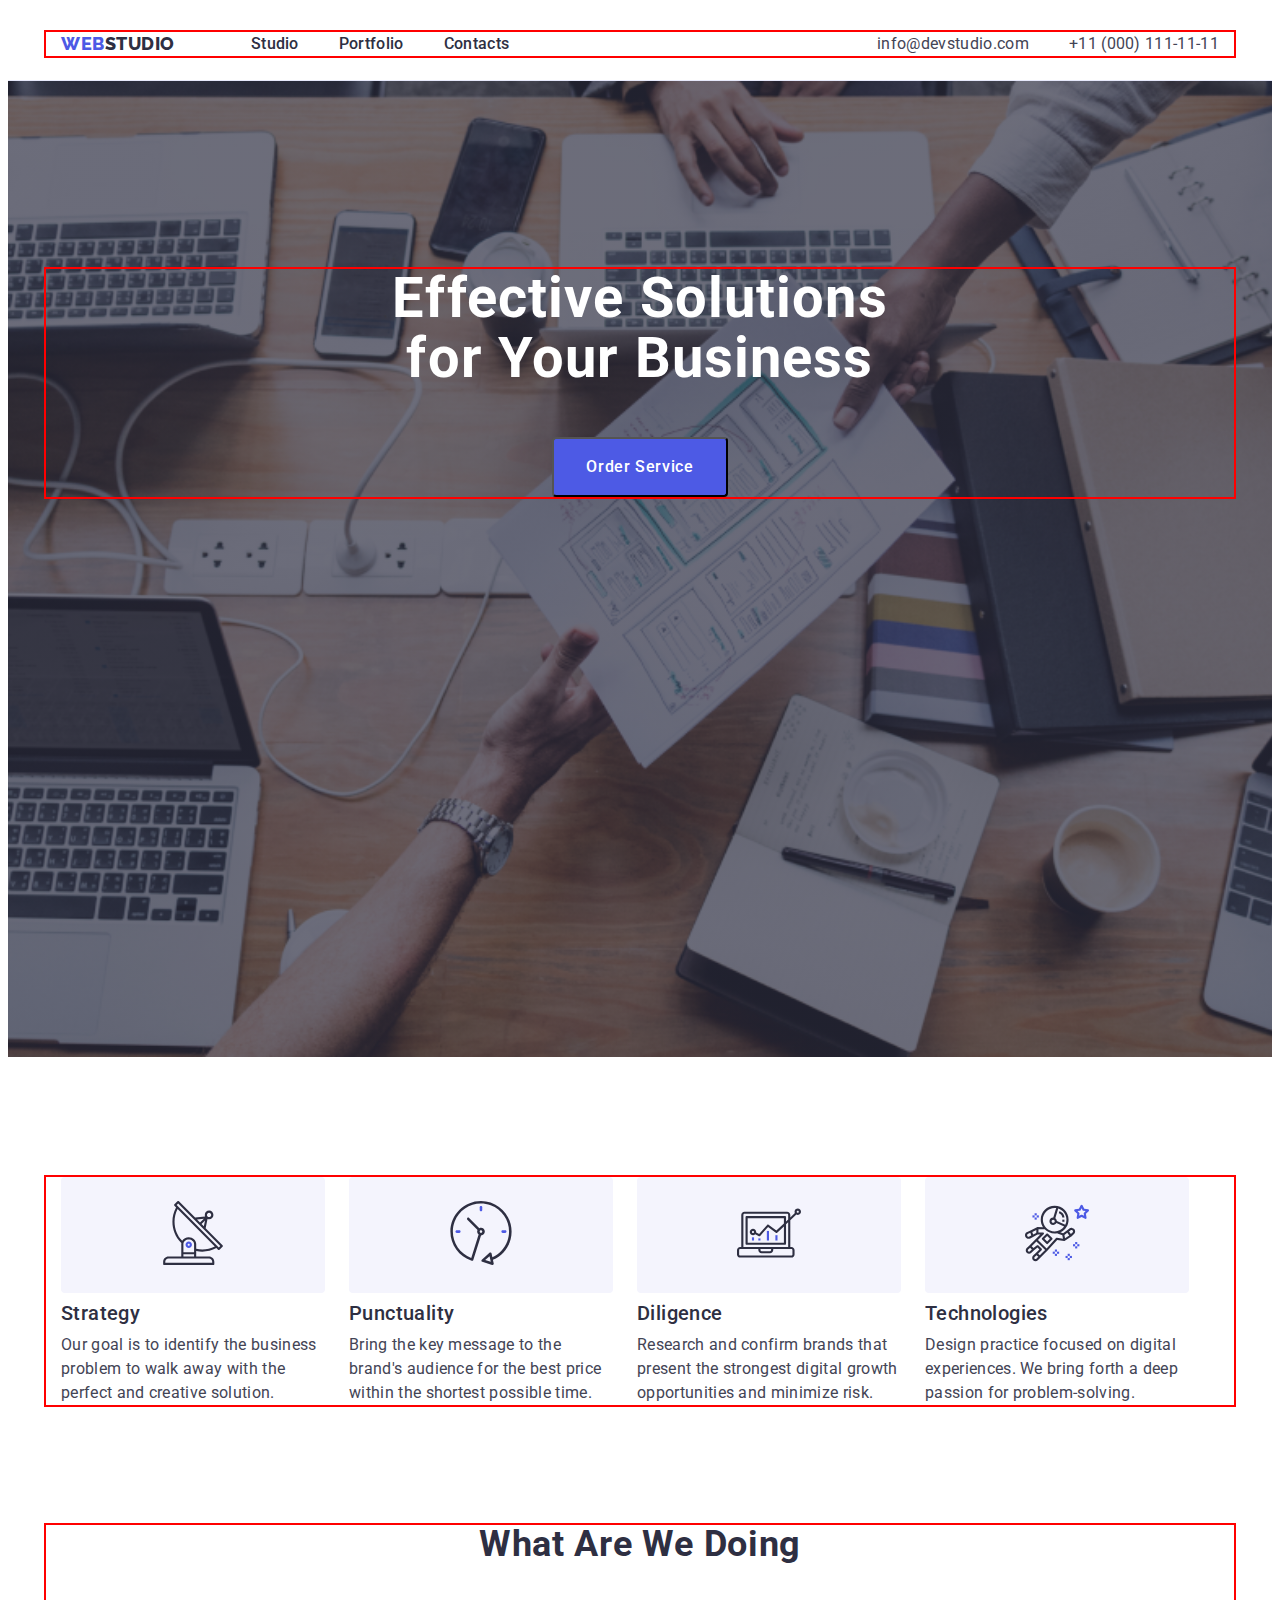
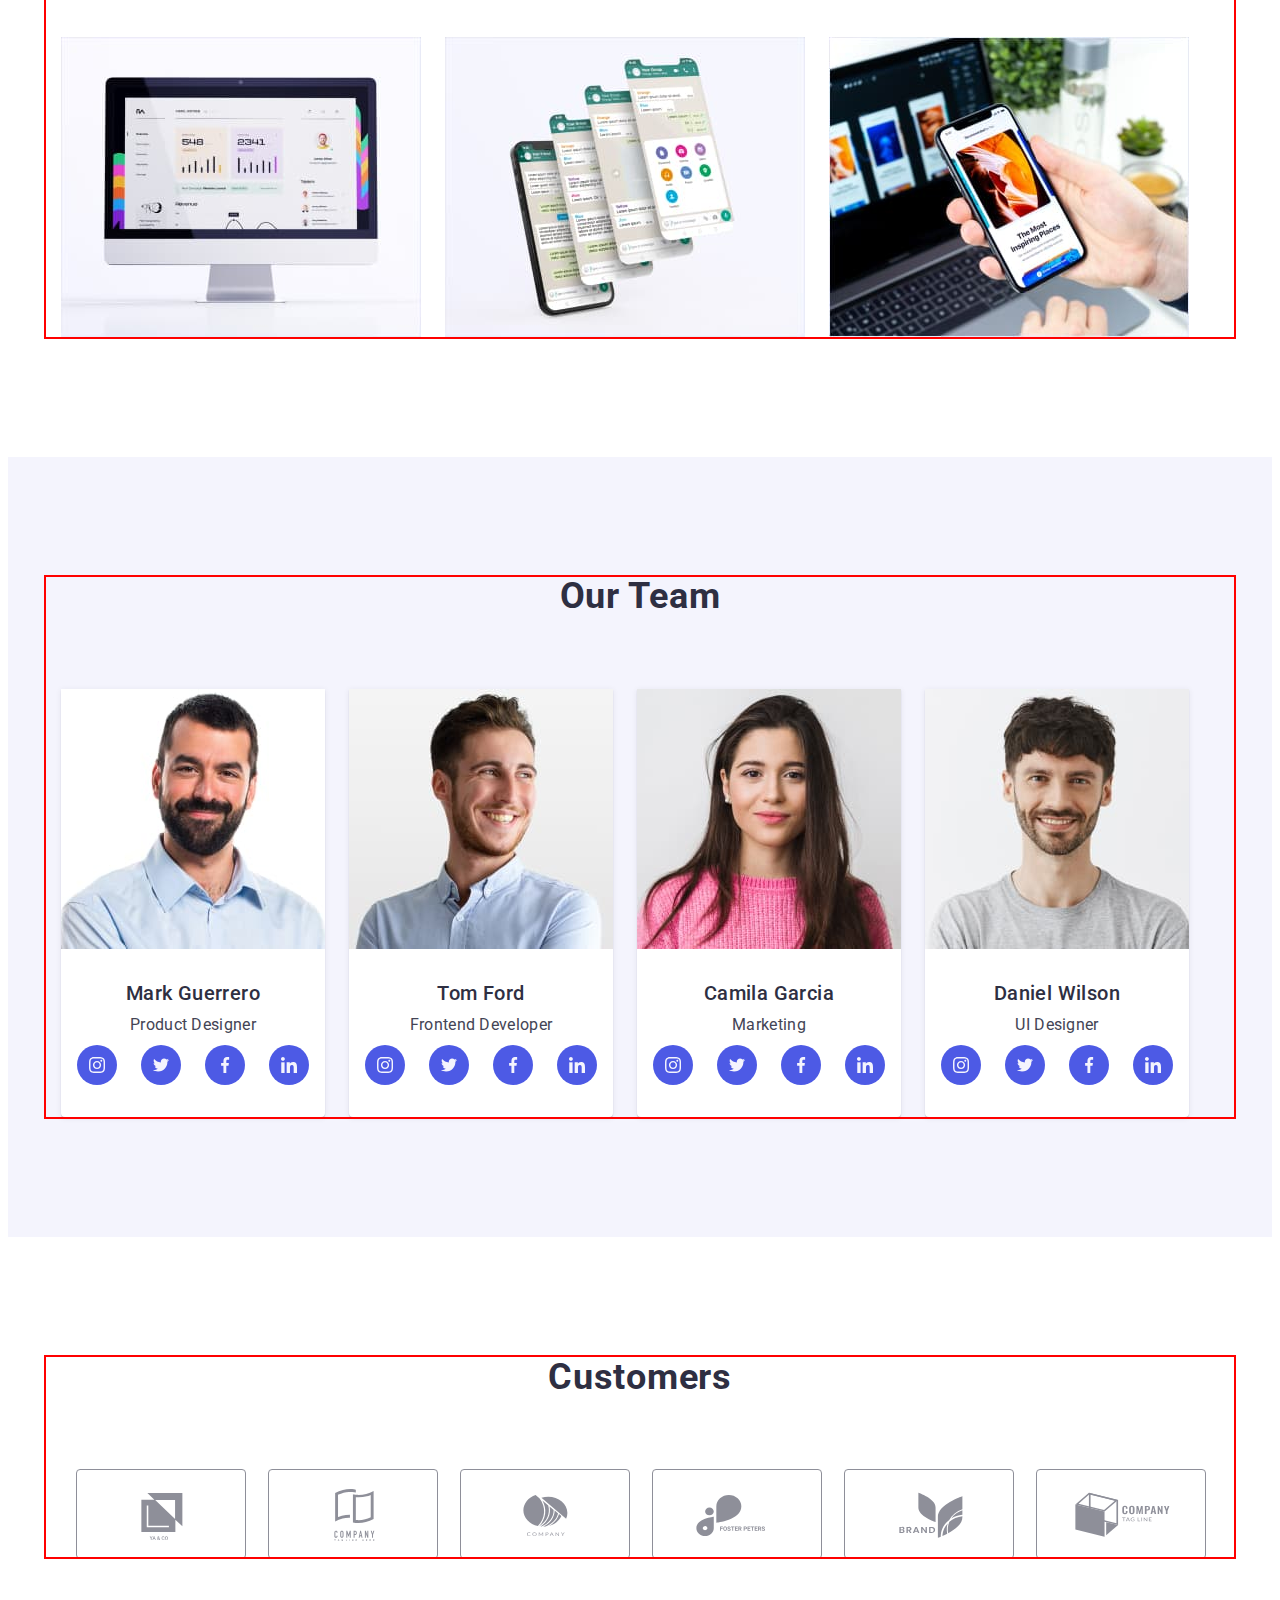
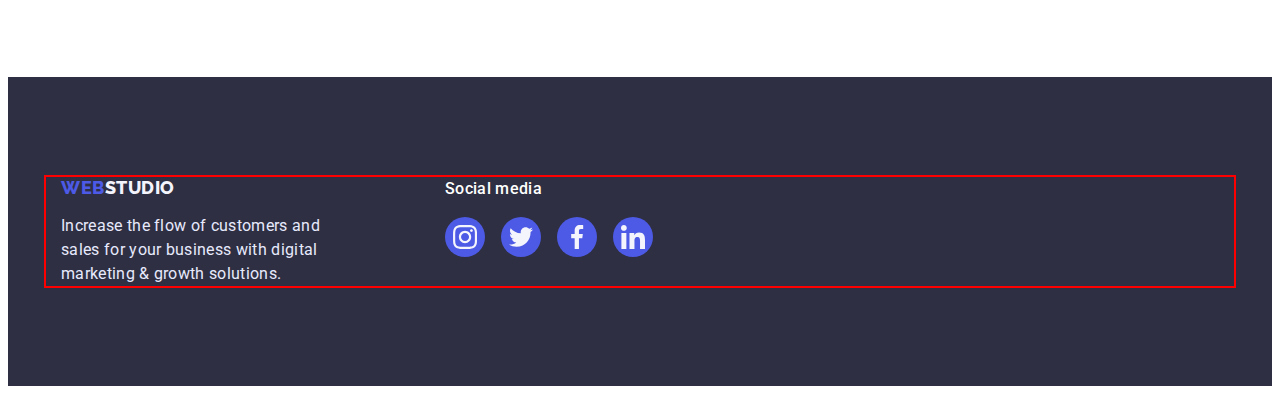
==== commit dc7425e3: "Add icon on footer & hover" ====
--- a/index.html
+++ b/index.html
@@ -298,39 +298,44 @@
               <a href="" class="customers-link link">
                 <svg class="customers-icon">
                   <use href="./images/sprite.svg#icon-logo-client1"></use>
-                </svg> 
+                </svg>
               </a>
             </li>
             <li class="customers-item">
               <a href="" class="customers-link link">
                 <svg class="customers-icon">
                   <use href="./images/sprite.svg#icon-logo-client2"></use>
-                </svg> 
-              </a></li>
+                </svg>
+              </a>
+            </li>
             <li class="customers-item">
               <a href="" class="customers-link link">
                 <svg class="customers-icon">
                   <use href="./images/sprite.svg#icon-logo-client3"></use>
-                </svg> 
-              </a></li>
+                </svg>
+              </a>
+            </li>
             <li class="customers-item">
               <a href="" class="customers-link link">
                 <svg class="customers-icon">
                   <use href="./images/sprite.svg#icon-logo-client4"></use>
-                </svg> 
-              </a></li>
+                </svg>
+              </a>
+            </li>
             <li class="customers-item">
               <a href="" class="customers-link link">
                 <svg class="customers-icon">
                   <use href="./images/sprite.svg#icon-logo-client5"></use>
-                </svg> 
-              </a></li>
+                </svg>
+              </a>
+            </li>
             <li class="customers-item">
               <a href="" class="customers-link link">
                 <svg class="customers-icon">
                   <use href="./images/sprite.svg#icon-logo-client6"></use>
-                </svg> 
-              </a></li>
+                </svg>
+              </a>
+            </li>
           </ul>
         </div>
       </section>
@@ -339,10 +344,45 @@
     <!-- Page Footer -->
     <footer class="footer">
       <div class="footer-container container">
-        <a class="logo-bottom link" href="./index.html">Web<span class="logo-bottom-second">Studio</span></a>
-        <p class="footer-text">
-          Increase the flow of customers and sales for your business with digital marketing & growth solutions.
-        </p>
+        <div class="footer-logo">
+          <a class="logo-bottom link" href="./index.html">Web<span class="logo-bottom-second">Studio</span></a>
+          <p class="footer-text">
+            Increase the flow of customers and sales for your business with digital marketing & growth solutions.
+          </p>
+        </div>
+        <div class="footer-soc-media">
+          <p class="footer-media-text">Social media</p>
+          <ul class="footer-soc-list list">
+            <li class="footer-soc-item">
+              <a href="" class="footer-soc-link">
+                <svg class="footer-soc-icon" width="24" height="24">
+                  <use href="./images/sprite.svg#icon-icon-instagram"></use>
+                </svg>
+              </a>
+            </li>
+            <li class="footer-soc-item link">
+              <a href="" class="footer-soc-link">
+                <svg class="footer-soc-icon" width="24" height="24">
+                  <use href="./images/sprite.svg#icon-icon-twitter"></use>
+                </svg>
+              </a>
+            </li>
+            <li class="footer-soc-item link">
+              <a href="" class="footer-soc-link">
+                <svg class="footer-soc-icon" width="24" height="24">
+                  <use href="./images/sprite.svg#icon-icon-facebook"></use>
+                </svg>
+              </a>
+            </li>
+            <li class="footer-soc-item link">
+              <a href="" class="footer-soc-link">
+                <svg class="footer-soc-icon" width="24" height="24">
+                  <use href="./images/sprite.svg#icon-icon-linkedin"></use>
+                </svg>
+              </a>
+            </li>
+          </ul>
+        </div>
       </div>
     </footer>
   </body>
--- a/css/styles.css
+++ b/css/styles.css
@@ -2,6 +2,7 @@
   --main-hero-color: #2e2f42;
   --main-text-color: #434455;
   --main-background-color: #ffffff;
+  --second-text-color: #ffffff;
   --color-btn-normal: #4d5ae5;
   --color-btn-hover: #404bbf;
   --color-icon-normal: #8e8f99;
@@ -436,8 +437,8 @@
 .customers-icon:focus {
   fill: #404bbf;
 } */
-.customers-link:hover>.customers-icon,
-.customers-link:focus>.customers-icon {
+.customers-link:hover > .customers-icon,
+.customers-link:focus > .customers-icon {
   /* fill: #404bbf; */
   fill: var(--color-icon-hover);
 }
@@ -448,7 +449,22 @@
   background-color: #2e2f42;
   padding-top: 100px;
   padding-bottom: 100px;
-}
+
+  display: flex;
+}
+
+.footer-container {
+  display: flex;
+  justify-content: ;
+  /* flex-wrap: wrap; */
+  /* margin-left: auto; */
+}
+
+.footer-logo {
+  /* display: flax; */
+  margin-right: 120px;
+}
+
 .logo-bottom {
   text-decoration: none;
 }
@@ -478,6 +494,52 @@
   margin-top: 16px;
 }
 
+.footer-soc-media {
+}
+
+.footer-media-text {
+  font-weight: 500;
+  font-size: 16px;
+  line-height: calc(24 / 16);
+  letter-spacing: 0.02em;
+  color: var(--second-text-color);
+  margin-bottom: 16px;
+}
+
+.footer-soc-list {
+  display: flex;
+  justify-content: center;
+  gap: 16px;
+}
+
+.footer-soc-item {
+  width: 40px;
+  height: 40px;
+}
+
+.footer-soc-link {
+  width: 100%;
+  height: 100%;
+  /* width: 40px;
+  height: 40px; */
+  border-radius: 50%;
+  background-color: var(--color-btn-normal);
+  display: flex;
+  /* display: block; */
+  align-items: center;
+  justify-content: center;
+}
+
+.footer-soc-icon {
+  width: 24px;
+  height: 24px;
+  fill: #f4f4fd;
+}
+
+.footer-soc-link:hover, .footer-soc-link:focus {
+  background-color: #31D0AA;
+}
+
 /* --------- FILTER  ----------------------------------------- */
 
 .filter-button-text {
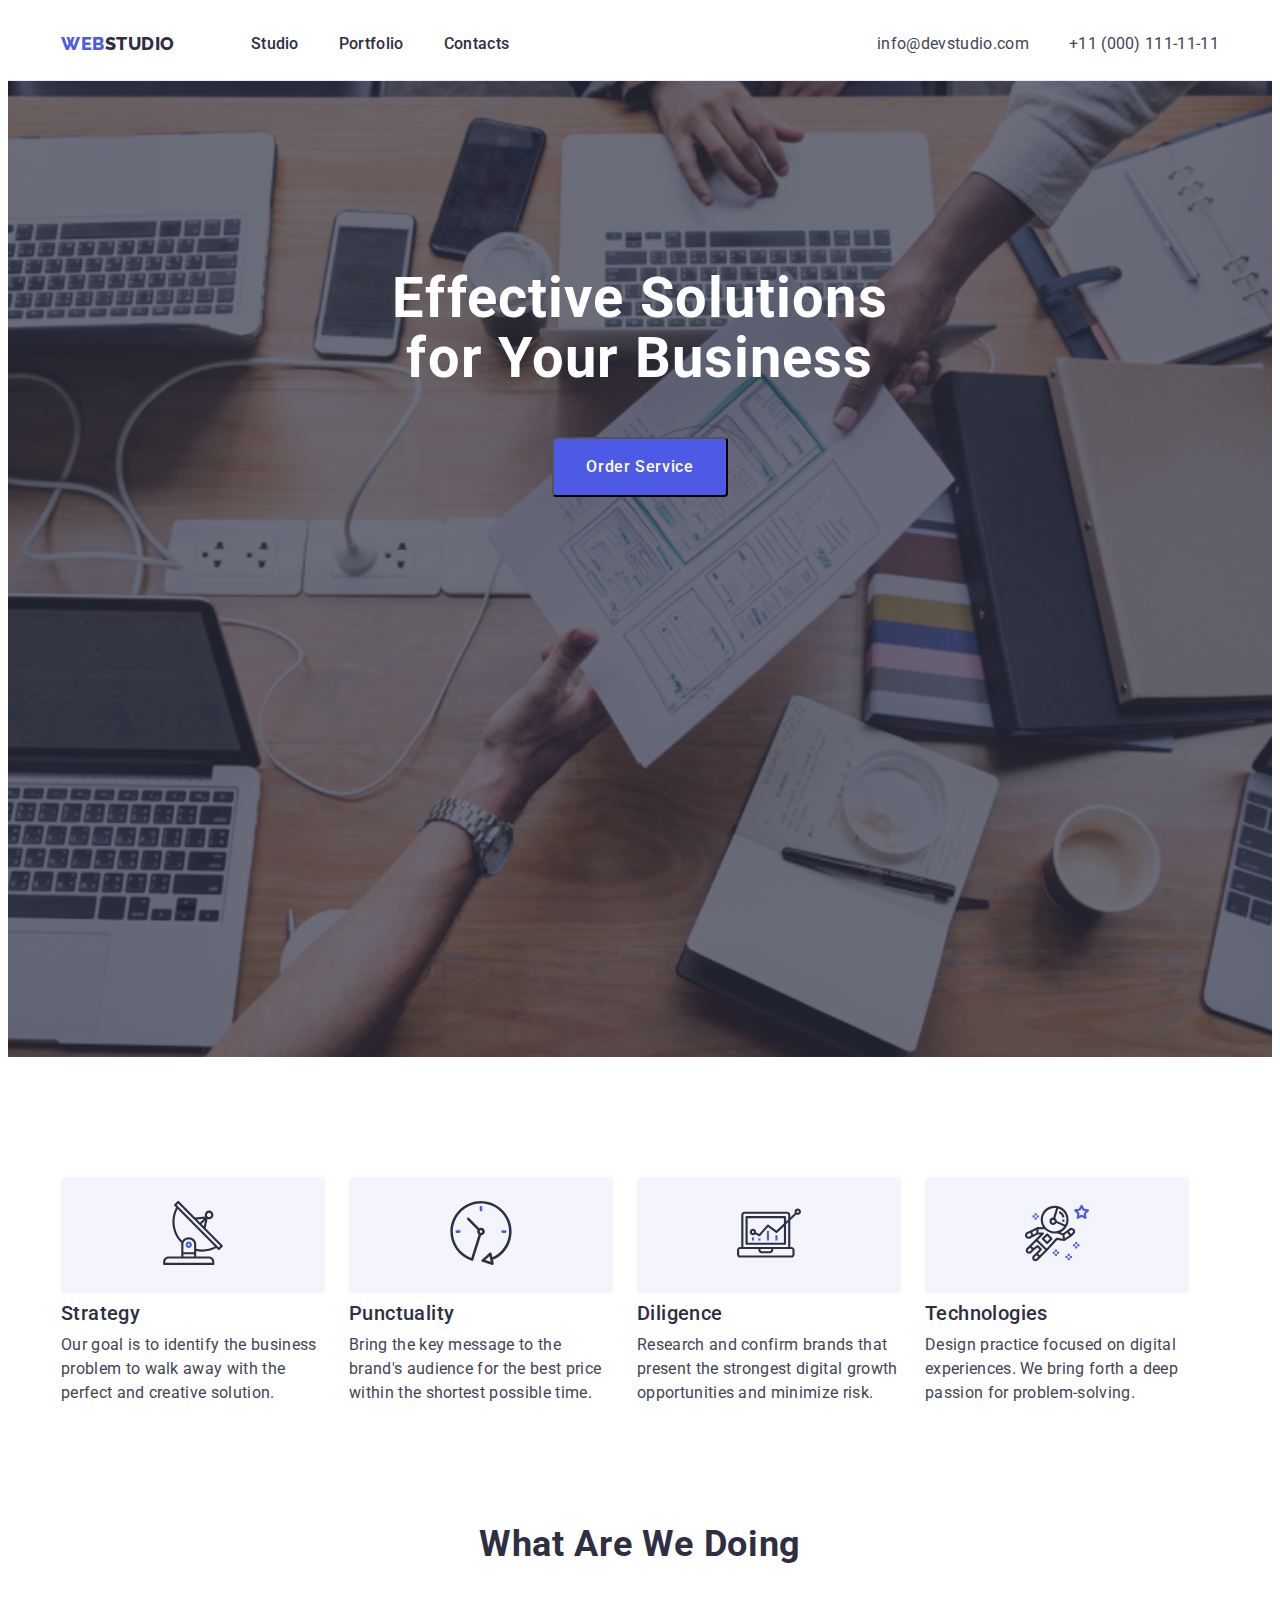
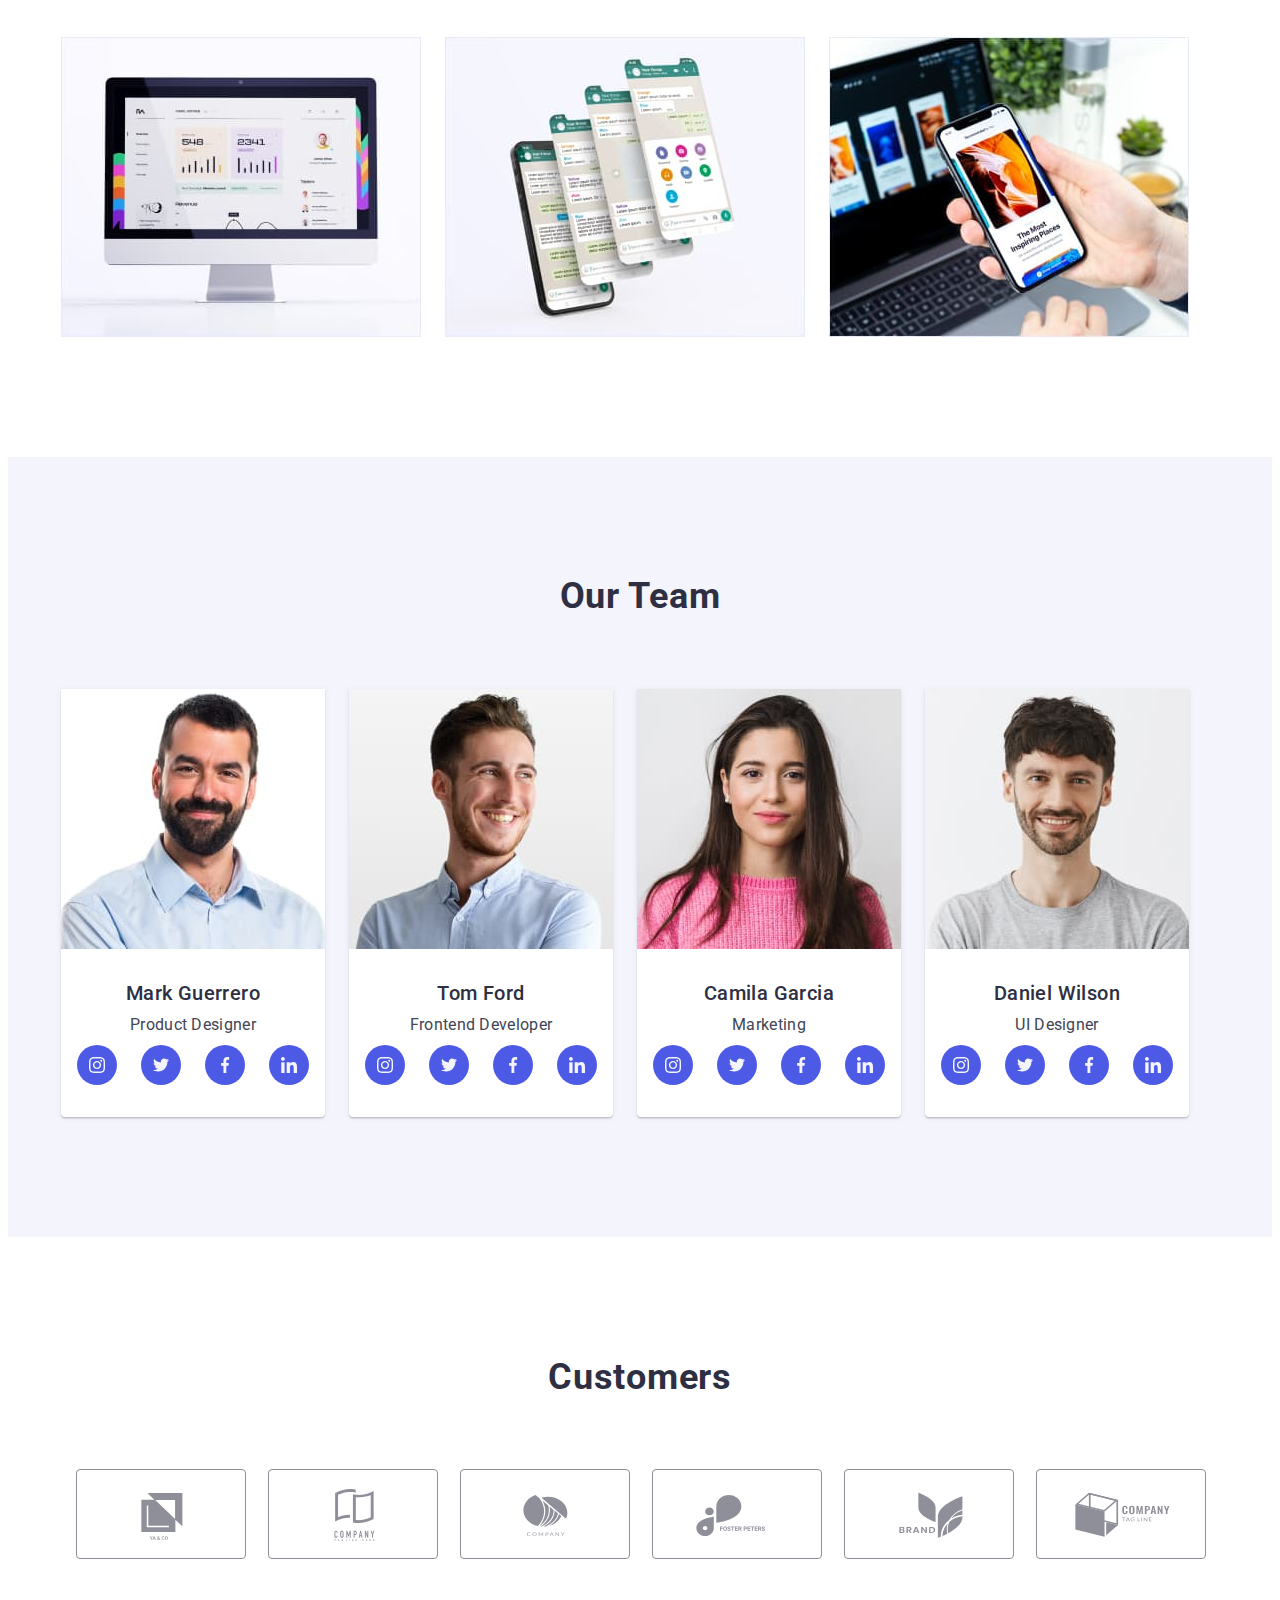
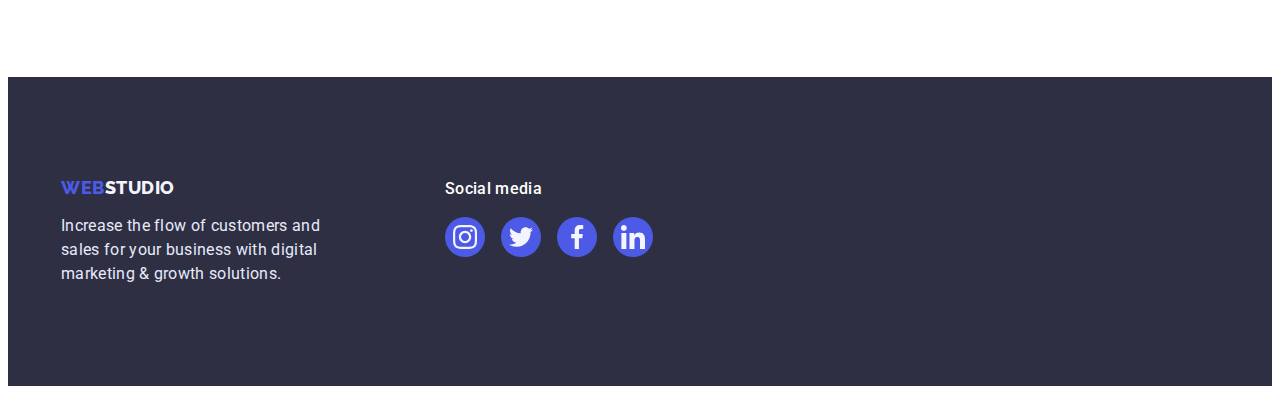
==== commit 36d2734e: "Copy footer to Portfolio" ====
--- a/index.html
+++ b/index.html
@@ -385,5 +385,6 @@
         </div>
       </div>
     </footer>
+    
   </body>
 </html>
--- a/css/styles.css
+++ b/css/styles.css
@@ -57,7 +57,7 @@
   padding-left: 15px;
   padding-right: 15px;
   margin: 0 auto;
-  outline: 2px solid red;
+  /* outline: 2px solid red; */
 }
 
 .section {
